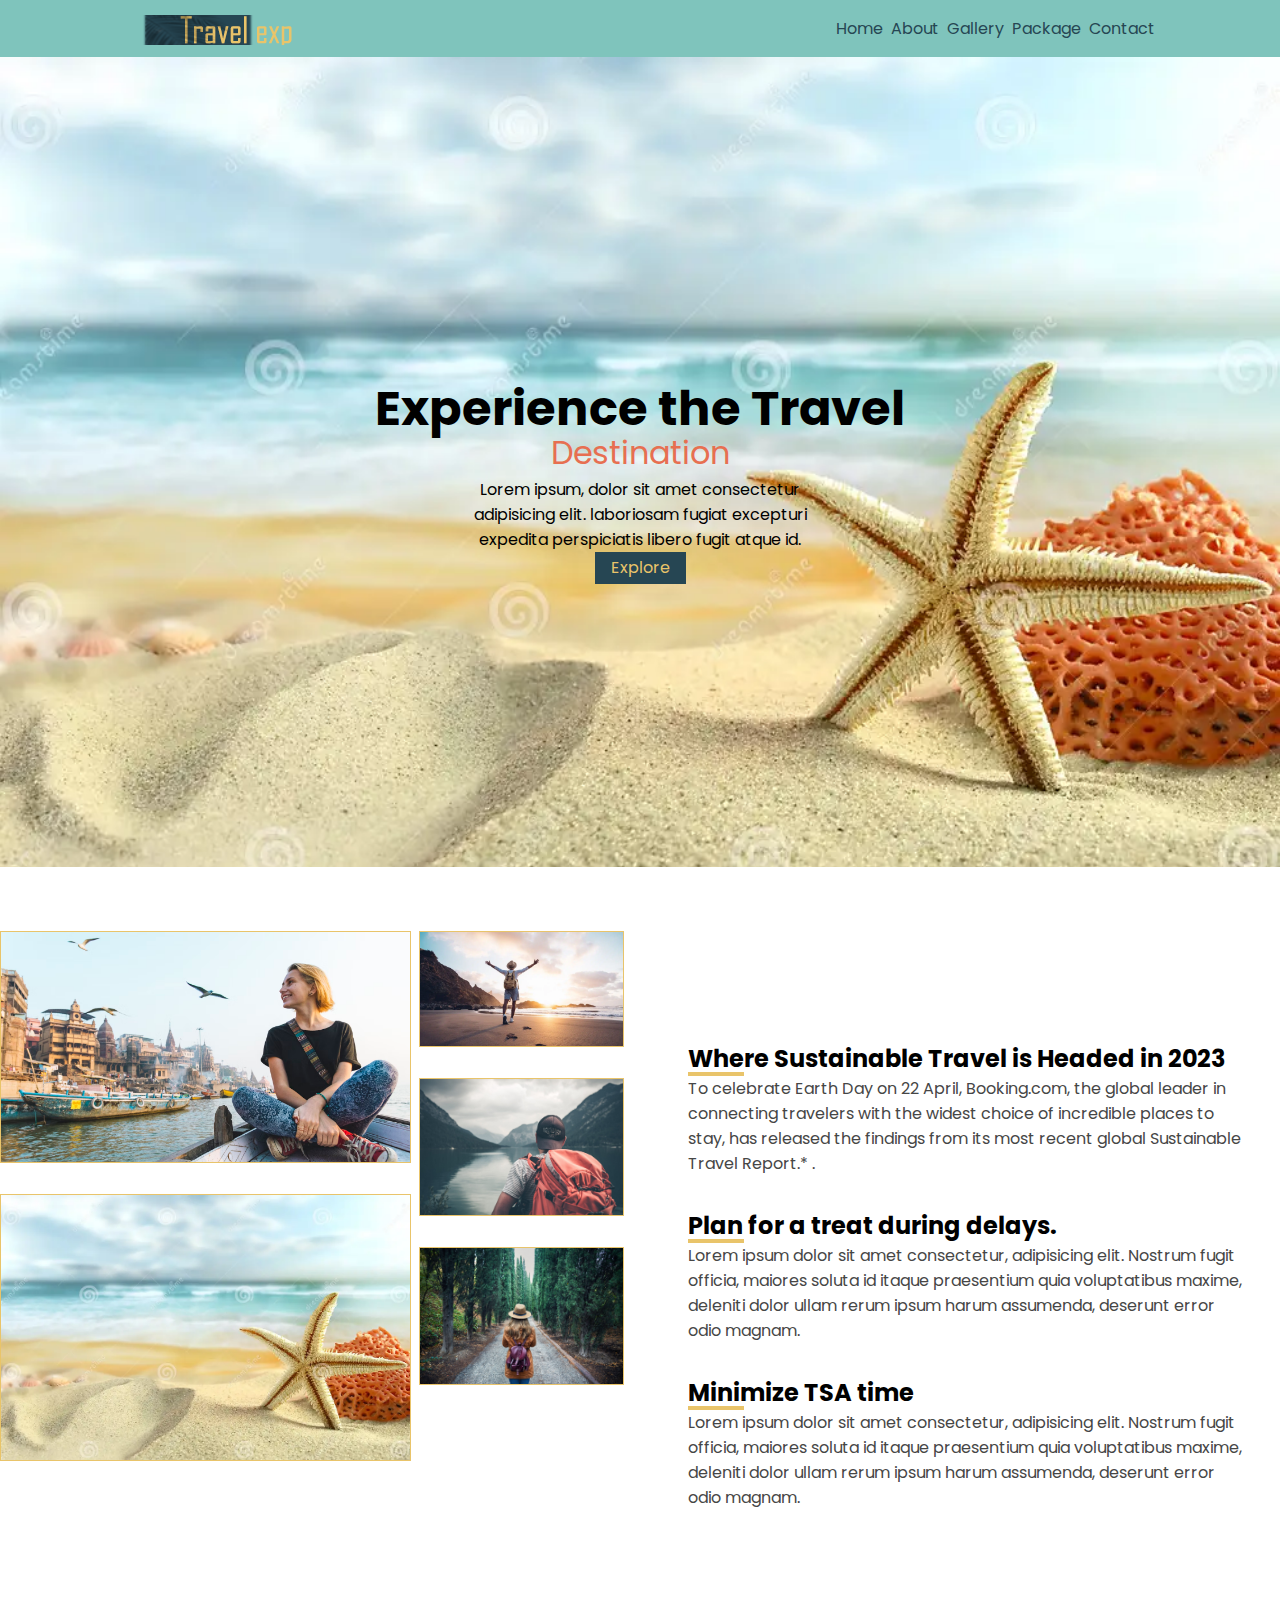
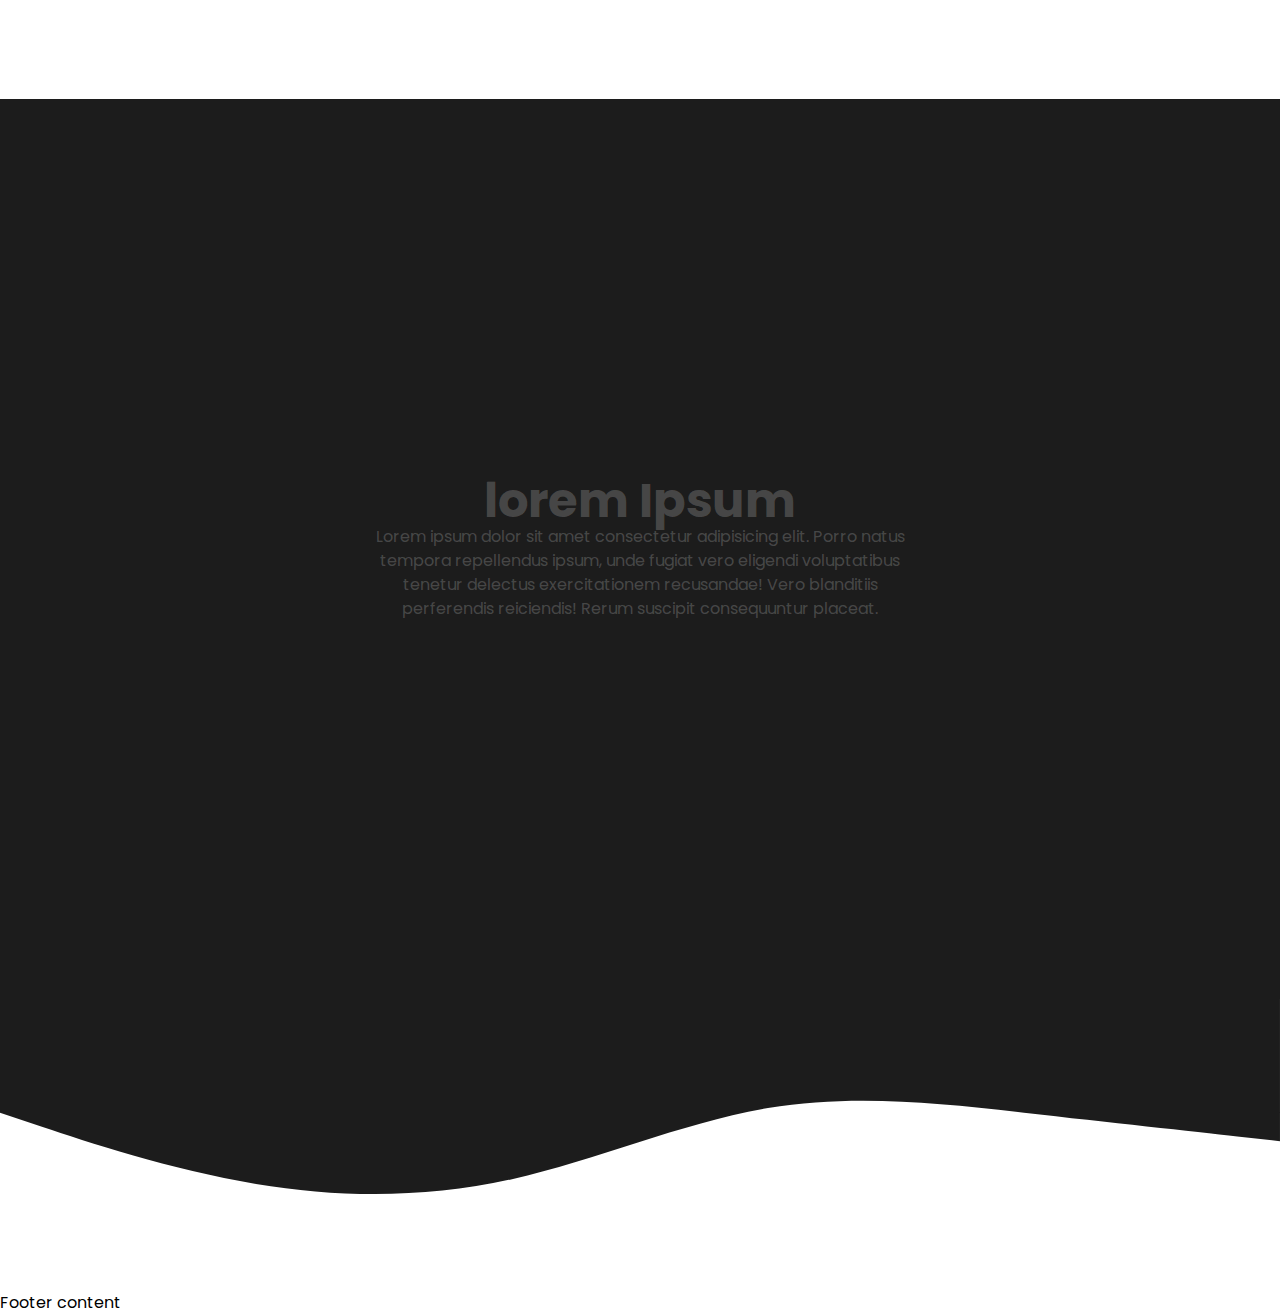
==== index.html @ f8964fb9 "svg wave" ====
<!DOCTYPE html>
<html lang="en">
<head>
    <meta charset="UTF-8">
    <meta name="viewport" content="width=device-width, initial-scale=1.0">
    <title>Travel Expo Website</title>
    <link rel="stylesheet" href="style.css">
    <link rel="preconnect" href="https://fonts.googleapis.com">
<link rel="preconnect" href="https://fonts.gstatic.com" crossorigin>
<link href="https://fonts.googleapis.com/css2?family=Poppins:wght@200;500&family=Rubik+Doodle+Shadow&display=swap" rel="stylesheet">
</head>
<body>
    <section id="page">

<div class="navbar">
    <div class="container">
        <div class="logo">
            <h2><a href="#"><img src="images/Travel_exp_logo.png" alt="Travel exp logo"></a></h2>
        </div>
    
    <nav>
        <ul>
            <li><a href="#">Home</a></li>
            <li><a href="#">About</a></li>
            <li><a href="#">Gallery</a></li>
            <li><a href="#">Package</a></li>
            <li><a href="#">Contact</a></li>
        </ul>
    </nav>
    
    </div>
</div>

<header>
    <div class="container">
        <h1>Experience the Travel</h1>
        <span> <a href="#">Destination</a></span>
        <p>Lorem ipsum, dolor sit amet consectetur adipisicing elit. laboriosam fugiat excepturi expedita perspiciatis libero fugit atque id.</p>
        <div class="button"><a href="#">Explore</a></div>
    </div>
</header>

<main>
    
        <div class="main">

            <div class="container">


            <div class="gallery">
                <div class="part1">
                    <div><a href="#"><img src="images/GettyImages-928851490.avif" alt=""></a></div>
                    <div><a href="#"><img src="images/banner_travel_exp.webp" alt=""></a></div>
                </div>
                <div class="part2"><div><a href="#"><img src="images/KW-why-travel-is-important.jpg.webp" alt=""></a></div>
                <div><a href="#"><img src="images/philipp-kammerer-6Mxb_mZ_Q8E-unsplash-2048x1366.jpg" alt=""></a></div>
                <div><a href="#"><img src="images/1920_sustainabletravel.jpg" alt=""></a></div>
              </div>
            </div>

             <div class="main-txt">

                <div class="sec"><a href="#"><h2>Where Sustainable Travel is Headed in 2023</h2></a>
                    <p>To celebrate Earth Day on 22 April, Booking.com, the global leader in connecting travelers with the widest choice of incredible places to stay, has released the findings from its most recent global Sustainable Travel Report.*

                       .</p>
                </div>
                
             
                <div class="sec"><a href="#"><h2>Plan for a treat during delays.</h2></a>
                    <p>Lorem ipsum dolor sit amet consectetur, adipisicing elit. Nostrum fugit officia, maiores soluta id itaque praesentium quia voluptatibus maxime, deleniti dolor ullam rerum ipsum harum assumenda, deserunt error odio magnam.</p>
                </div>
                <div class="sec"><a href="#"><h2>Minimize TSA time</h2></a>
                    <p>Lorem ipsum dolor sit amet consectetur, adipisicing elit. Nostrum fugit officia, maiores soluta id itaque praesentium quia voluptatibus maxime, deleniti dolor ullam rerum ipsum harum assumenda, deserunt error odio magnam.</p>
                </div>
            
            </div>
<!-- End of the container -->
            </div>

            <!-- end of the main -->
        </div>
</main>

<div class="feature">

  
    <div class="container">
        <div class="feature-txt">
           
               <h2><span>lorem Ipsum</span></h2>
        

        
                <p><span>Lorem ipsum dolor sit amet consectetur adipisicing elit. Porro natus tempora repellendus ipsum, unde fugiat vero eligendi voluptatibus tenetur delectus exercitationem recusandae! Vero blanditiis perferendis reiciendis! Rerum suscipit consequuntur placeat.

                </span></p>
            
        
        </div>


       
    </div>

    
</div>
<div class="feat-border"><svg xmlns="http://www.w3.org/2000/svg" viewBox="0 0 1440 320"><path fill="#1c1c1c" fill-opacity="1" d="M0,128L48,144C96,160,192,192,288,208C384,224,480,224,576,202.7C672,181,768,139,864,122.7C960,107,1056,117,1152,128C1248,139,1344,149,1392,154.7L1440,160L1440,0L1392,0C1344,0,1248,0,1152,0C1056,0,960,0,864,0C768,0,672,0,576,0C480,0,384,0,288,0C192,0,96,0,48,0L0,0Z"></path></svg>  </div> 
<footer>
    
    <div class="container">
        <p>
            Footer content
        </p>
    </div>
</footer>









    </section>
    
</body>
</html>
---- style.css ----
:root{
    --charcoal: #264653ff;
    --persian-green: #2a9d8fff;
    --saffron: #e9c46aff;
    --sandy-brown: #f4a261ff;
    --burnt-sienna: #e76f51ff;
    --bkg-color:#ffffff;
    --body-color:#464646;
}

html{

  font-family: poppins;

}

body{
    /* max-width: 100%; */
    background-color: var(--bkg-color);
}

*, *::after, *::before{
    margin:0px;
    padding:0px;
    box-sizing: border-box;
    font-family: inherit;
}
section#page{
    display: grid;
    grid-template-areas: 'nav nav nav nav nav nav'
    'header header header header header header'
    'main main main main main main'
    'feature feature feature feature feature feature'
    'feat-brd feat-brd feat-brd feat-brd feat-brd feat-brd'
    'footer footer footer footer footer footer'; 
    /* justify-content: center; */
    margin:auto;
    

}

div.navbar{
    grid-area: nav;

}

div.navbar .container{
    /* grid-area: nav; */
    background: rgba(42, 157, 143, 0.6);
    display: flex;
    justify-content: space-between;
    align-items: center;
    padding-inline:7.5rem
    
}

div.navbar .container .logo h2 a{
    font-family: "rubik doodle shadow";
    font-weight: 400;
    font-size: 3rem;
    text-decoration: none;
    color:var(--saffron);

}

div.navbar .container nav ul{
    display: flex;
    flex-direction: space-between;
    list-style-type: none;
    padding:0 5px;
}
div.navbar .container nav ul li{
    padding-left:0.5rem;


}

div.navbar .container nav ul li a{
    text-decoration: none;
    color:var(--charcoal);
    position: relative;

}

/* div.navbar .container nav ul li a:hover{
    text-decoration: underline;
    text-decoration-color:var(--saffron);
    color:var(--charcoal);

} */

div.navbar .container nav ul li a::after{
    content:'';
    position: absolute;
    width:100%;
    transform: scaleX(0);
    height:4px;
   bottom:0;
   left:0;
   background-color: var(--saffron);
   transition:transform 0.3s ease-in;
   transform-origin: bottom right;

}

div.navbar .container nav ul li a:hover::after{
   
    transform: scaleX(1);
    transform-origin: bottom left;
   

}

header{
    display: grid;
    grid-area:header;
    height:90svh;
    background-color: var( --sandy-brown);
    background-image: url('images/banner_travel_exp.webp');
    background-repeat: no-repeat;
    background-size: cover;
    align-items: center;
    justify-content: center;
    justify-items: center;
    
}

header .container{
    display: flex;
    flex-direction: column;
    justify-content: center;
    padding-inline:7.5rem;
    align-items: center;
    justify-items: center;
    place-self: center;
}
header .container h1{
    padding-top:3rem;
 font-size: 3rem;
 margin:-1rem; 
 
}

header .container span a{
    display: inline-block;
    font-size: 2rem;
    position:relative;
    z-index:2;
    color:var(--burnt-sienna);
    text-decoration: none;
}

header .container p{
   width:25rem;
   text-align: center;
   
}
 header .container span a::after{
    content:'';
    position:absolute;
    width:100%;
    transform: scaleX(0);
    bottom:6px;
    left:0;
    height:6px;
    background-color: var(--saffron);
    z-index: -9;
    transition:transform 0.3s ease-in;
 }

 header .container span a:hover::after{
    transform: scaleX(1);
 }


 header .container .button a{
    display: flex;
    background-color:var(--charcoal);
    height:2rem;
    font-size: inherit;
    padding:1rem;
    place-content: center;
    align-self: center;
    justify-content: center;
    flex-direction: column;
    color:#e9c46a;
    text-decoration: none;
 }
main{
    display: grid;
    grid-template-columns: 1fr;
    grid-area: main;
    height: auto;
    padding-block:3rem
}

main .container{
    margin-top:1rem;
    display: grid;
    grid-template-columns: repeat(2, 1fr);
    column-gap: 2rem;
}


 main .container .gallery{
    display: grid;
    grid-template-columns: 2fr 1fr;
    column-gap: 0.50rem;
    height:80svh;
    overflow: hidden;

 }

 main .container .gallery .part1, main .container .gallery .part2{
    display: flex;
    flex-direction: column;
    align-items:flex-start;
    row-gap: 1.5rem;

 }
 main .container .gallery .part1 img, main .container .gallery .part2 a img {
    max-width: 100%;
    border:1px solid var(--saffron);
    transition: transform 0.3s ease-in;
    overflow: hidden;

 }

 main .container .gallery .part1 img:hover, main .container .gallery .part2 a img:hover {

    transform:scale(1.2);
 }

 main .container .gallery .part1 div, main .container .gallery .part2 div {
    max-width: 100%;
    overflow: hidden;
    
 }



 main .container .main-txt {
    display: flex;
    flex-direction: column;
    align-items: center;
    justify-content: center;
 }



 main .container .main-txt .sec{
    padding-inline:2rem;
    padding-bottom:2rem
 }

 main .container .main-txt .sec a{
    text-decoration: none;
    color:inherit;
    position: relative;
 }

 main .container .main-txt .sec p{
  
    color:var(--body-color)
    
 }

 main .container .main-txt .sec a h2::after{
    content:'';
    position: absolute;
    width:100%;
    transform: scaleX(0.1);
    height:4px;
   bottom:0;
   left:0;
   background-color: var(--saffron);
   transition:transform 0.3s ease-in;
   transform-origin: bottom left;
 }

 main .container .main-txt .sec a h2:hover::after{
   
    transform: scaleX(0.4);
   
   
 }



 /* @keyframes slide {

    from{
      color: var(--charcoal); 
      transform:scaleX(0.8);
      transform:scaleY(0.8);
      transform-origin: top right;

    }
    
    to{
      color: var(--sandy-brown); 
      transform:scaleX(0.2);
      transform:scaleY(0.2);
      transform-origin: top right;
    }
 } */

.feature{

    grid-area: feature;
    display: grid;
    height:100svh;
    align-items: center;
    background-color: rgb(28, 28, 28);
   
}
.feature .container {
    background-color: rgb(28, 28, 28)   
}
.feature .container .feature-txt{

display: flex;
/* justify-content: center; */
align-items: center;
flex-direction: column;
/* justify-items: center; */
background-color: rgb(28, 28, 28)
}


.feature .container .feature-txt span{
    display: flex;
    /* justify-content: center; */

}
.feature .container .feature-txt span{
    color:hsl(0 0% 100% / 0.2);
    background-clip: text;
    background-repeat: no-repeat;
    background-size: 0% 100%;
    background-image: linear-gradient(90deg, #f80400, #e4cf8e);
    animation: scroll-reveal linear forwards;
    animation-timeline: view();
   
}
.feature .container .feature-txt h2 span{
    animation-range-start: cover 20vh;
    animation-range-end: cover 30vh;
}

.feature .container .feature-txt p span {
    animation-range-start: cover 24.5vh;
    animation-range-end: cover 50vh;
}


@keyframes scroll-reveal {

    to {
        background-size: 100% 100%;
    }

    
}



.feature .container .feature-txt h2{
    font-size: 3rem;
    line-height: 1;
   
}
.feature .container .feature-txt p{
    font-size: inherit;
    line-height: 1.5;
    max-width: 55ch;
    margin-inline: auto;
    text-align: center;
}


.feat-border{
  grid-area: feat-brd;
  grid-template-columns: 1fr;
 
}


footer{
    display: grid !important;
    grid-area:footer
}
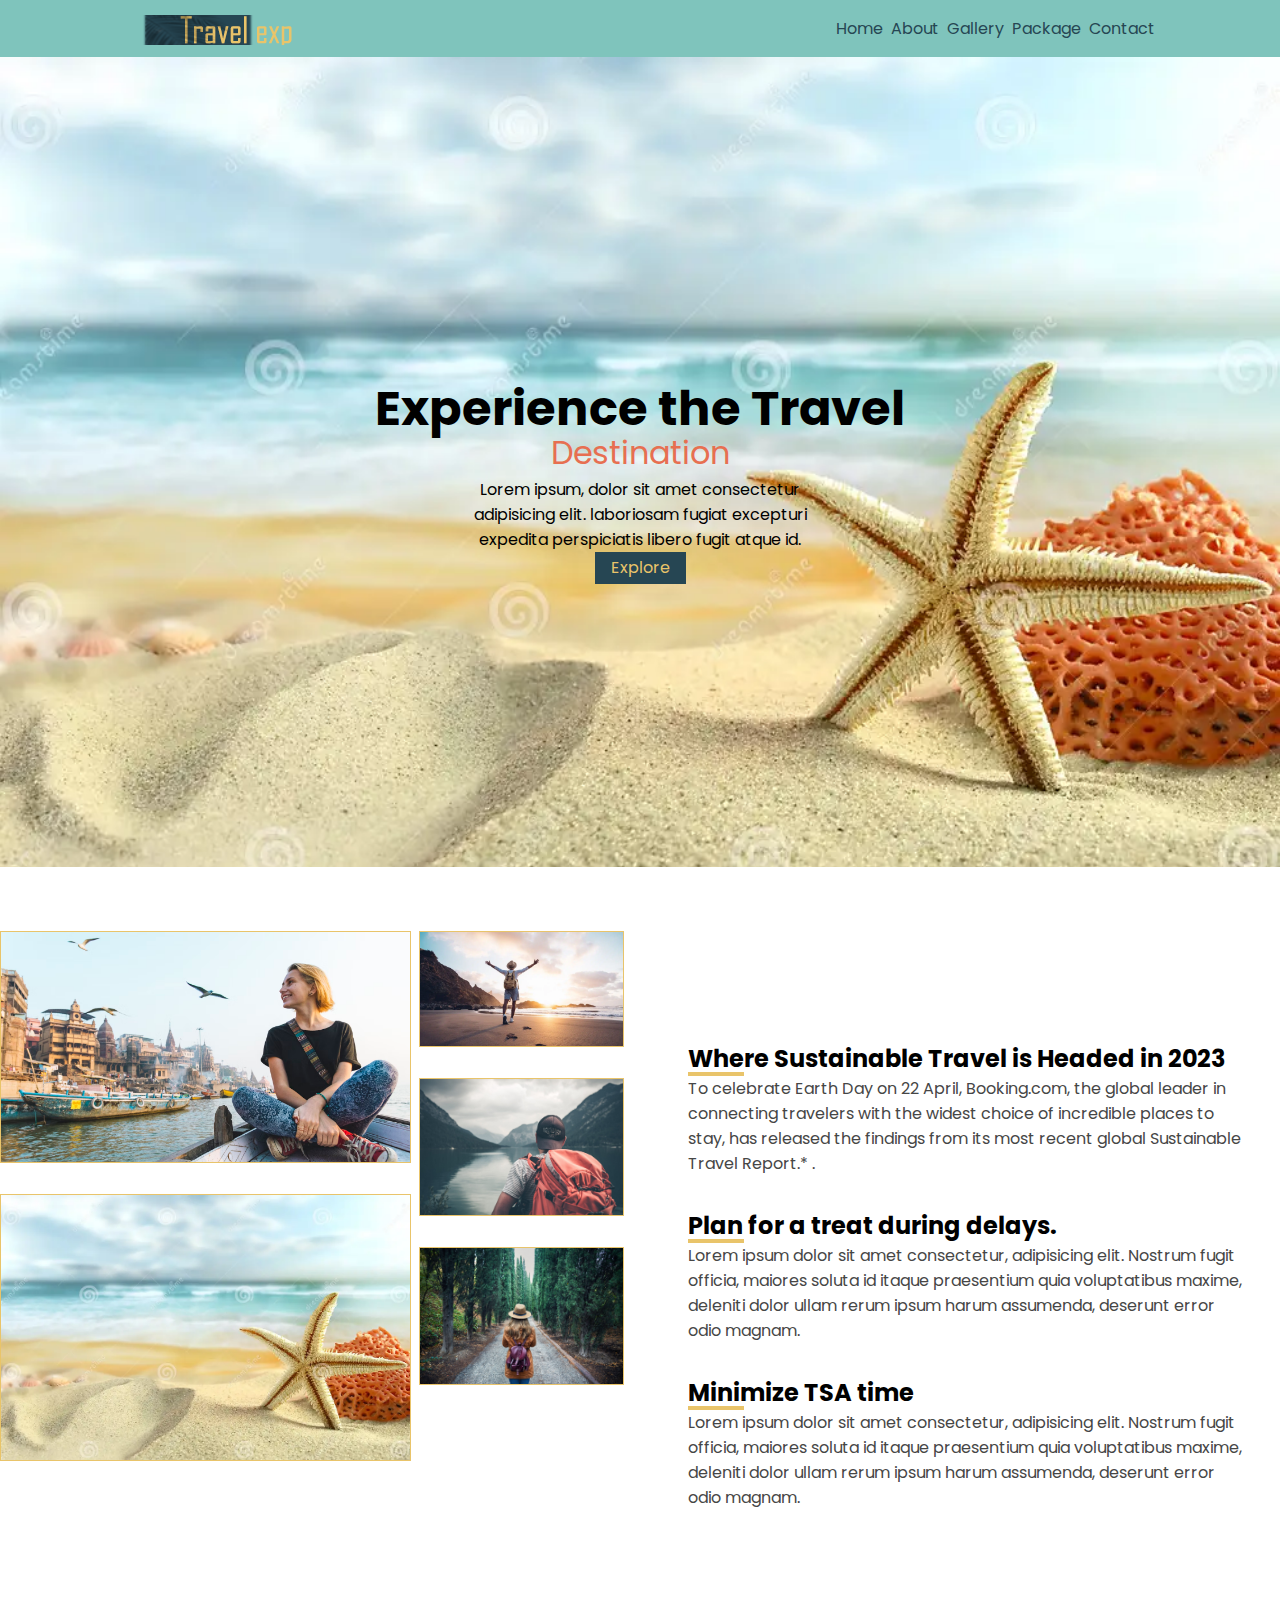
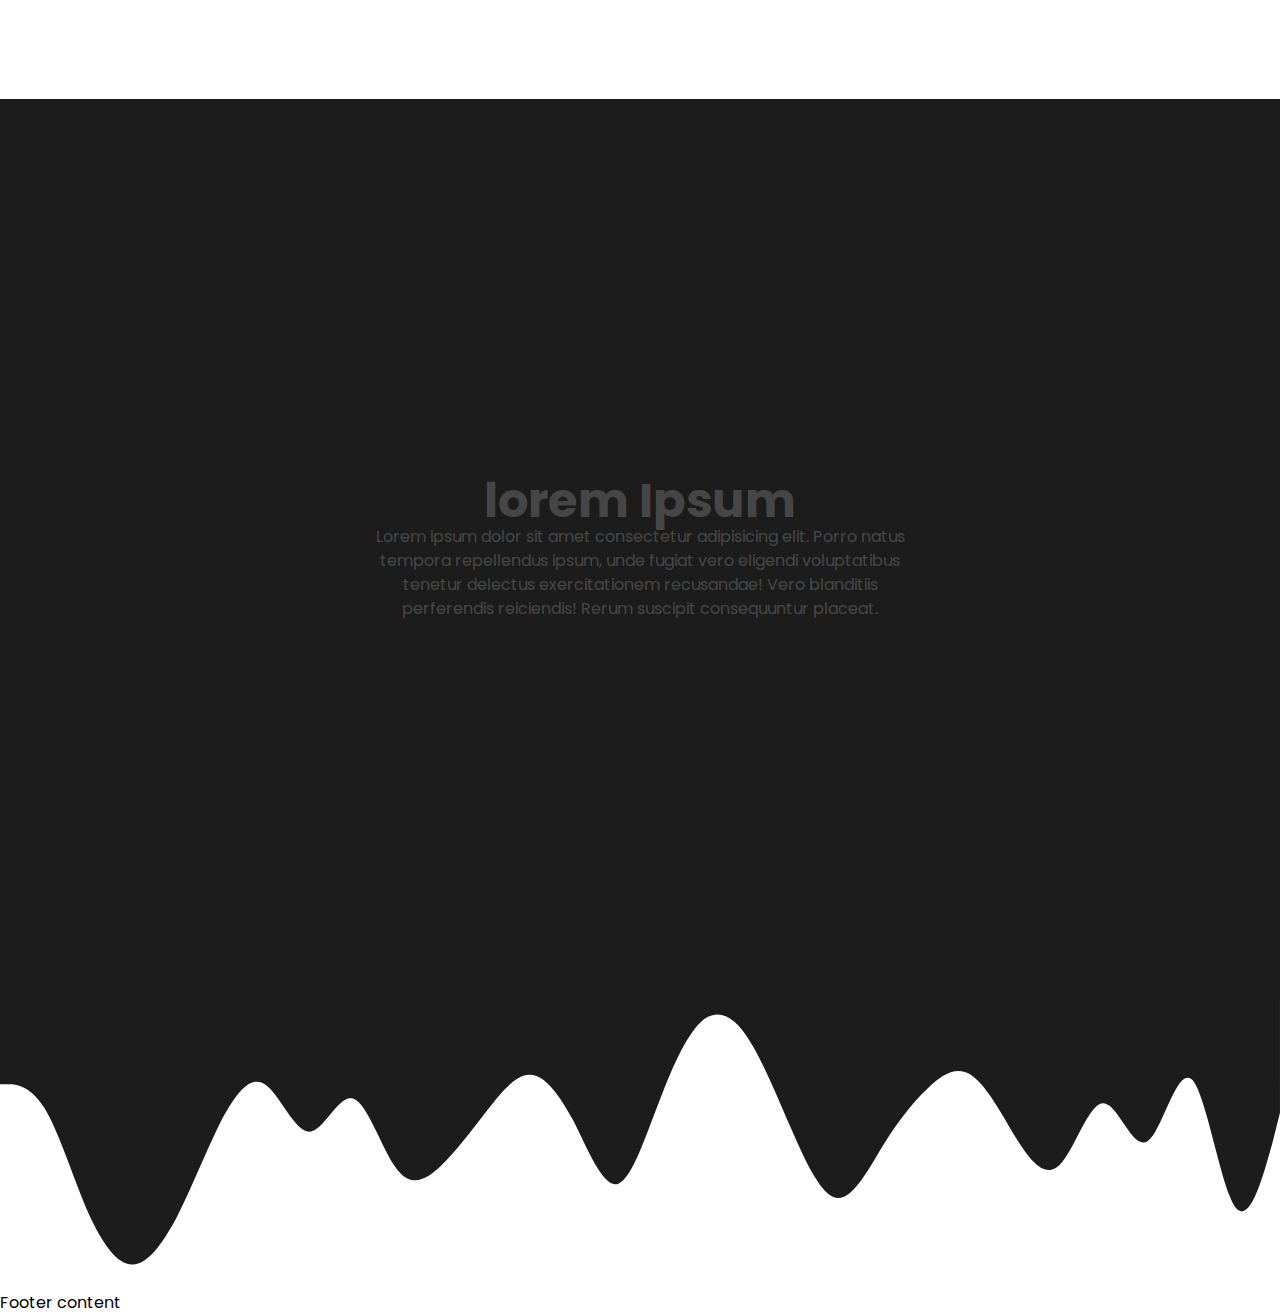
==== commit 8d6a6300: "svg border for feature" ====
--- a/index.html
+++ b/index.html
@@ -105,7 +105,12 @@
 
     
 </div>
-<div class="feat-border"><svg xmlns="http://www.w3.org/2000/svg" viewBox="0 0 1440 320"><path fill="#1c1c1c" fill-opacity="1" d="M0,128L48,144C96,160,192,192,288,208C384,224,480,224,576,202.7C672,181,768,139,864,122.7C960,107,1056,117,1152,128C1248,139,1344,149,1392,154.7L1440,160L1440,0L1392,0C1344,0,1248,0,1152,0C1056,0,960,0,864,0C768,0,672,0,576,0C480,0,384,0,288,0C192,0,96,0,48,0L0,0Z"></path></svg>  </div> 
+<div class="feat-border">
+    
+    <!-- <svg xmlns="http://www.w3.org/2000/svg" viewBox="0 0 1440 320"><path fill="#1c1c1c" fill-opacity="1" d="M0,128L48,144C96,160,192,192,288,208C384,224,480,224,576,202.7C672,181,768,139,864,122.7C960,107,1056,117,1152,128C1248,139,1344,149,1392,154.7L1440,160L1440,0L1392,0C1344,0,1248,0,1152,0C1056,0,960,0,864,0C768,0,672,0,576,0C480,0,384,0,288,0C192,0,96,0,48,0L0,0Z"></path></svg>  -->
+
+
+    <svg xmlns="http://www.w3.org/2000/svg" viewBox="0 0 1440 320"><path fill="#1c1c1c" fill-opacity="1" d="M0,96L8.3,96C16.6,96,33,96,50,122.7C66.2,149,83,203,99,240C115.9,277,132,299,149,298.7C165.5,299,182,277,199,245.3C215.2,213,232,171,248,138.7C264.8,107,281,85,298,96C314.5,107,331,149,348,149.3C364.1,149,381,107,397,112C413.8,117,430,171,447,192C463.4,213,480,203,497,186.7C513.1,171,530,149,546,128C562.8,107,579,85,596,85.3C612.4,85,629,107,646,138.7C662.1,171,679,213,695,208C711.7,203,728,149,745,106.7C761.4,64,778,32,794,21.3C811,11,828,21,844,48C860.7,75,877,117,894,154.7C910.3,192,927,224,943,224C960,224,977,192,993,165.3C1009.7,139,1026,117,1043,101.3C1059.3,85,1076,75,1092,85.3C1109,96,1126,128,1142,154.7C1158.6,181,1175,203,1192,186.7C1208.3,171,1225,117,1241,117.3C1257.9,117,1274,171,1291,160C1307.6,149,1324,75,1341,90.7C1357.2,107,1374,213,1390,234.7C1406.9,256,1423,192,1432,160L1440,128L1440,0L1431.7,0C1423.4,0,1407,0,1390,0C1373.8,0,1357,0,1341,0C1324.1,0,1308,0,1291,0C1274.5,0,1258,0,1241,0C1224.8,0,1208,0,1192,0C1175.2,0,1159,0,1142,0C1125.5,0,1109,0,1092,0C1075.9,0,1059,0,1043,0C1026.2,0,1010,0,993,0C976.6,0,960,0,943,0C926.9,0,910,0,894,0C877.2,0,861,0,844,0C827.6,0,811,0,794,0C777.9,0,761,0,745,0C728.3,0,712,0,695,0C678.6,0,662,0,646,0C629,0,612,0,596,0C579.3,0,563,0,546,0C529.7,0,513,0,497,0C480,0,463,0,447,0C430.3,0,414,0,397,0C380.7,0,364,0,348,0C331,0,314,0,298,0C281.4,0,265,0,248,0C231.7,0,215,0,199,0C182.1,0,166,0,149,0C132.4,0,116,0,99,0C82.8,0,66,0,50,0C33.1,0,17,0,8,0L0,0Z"></path></svg></div> 
 <footer>
     
     <div class="container">
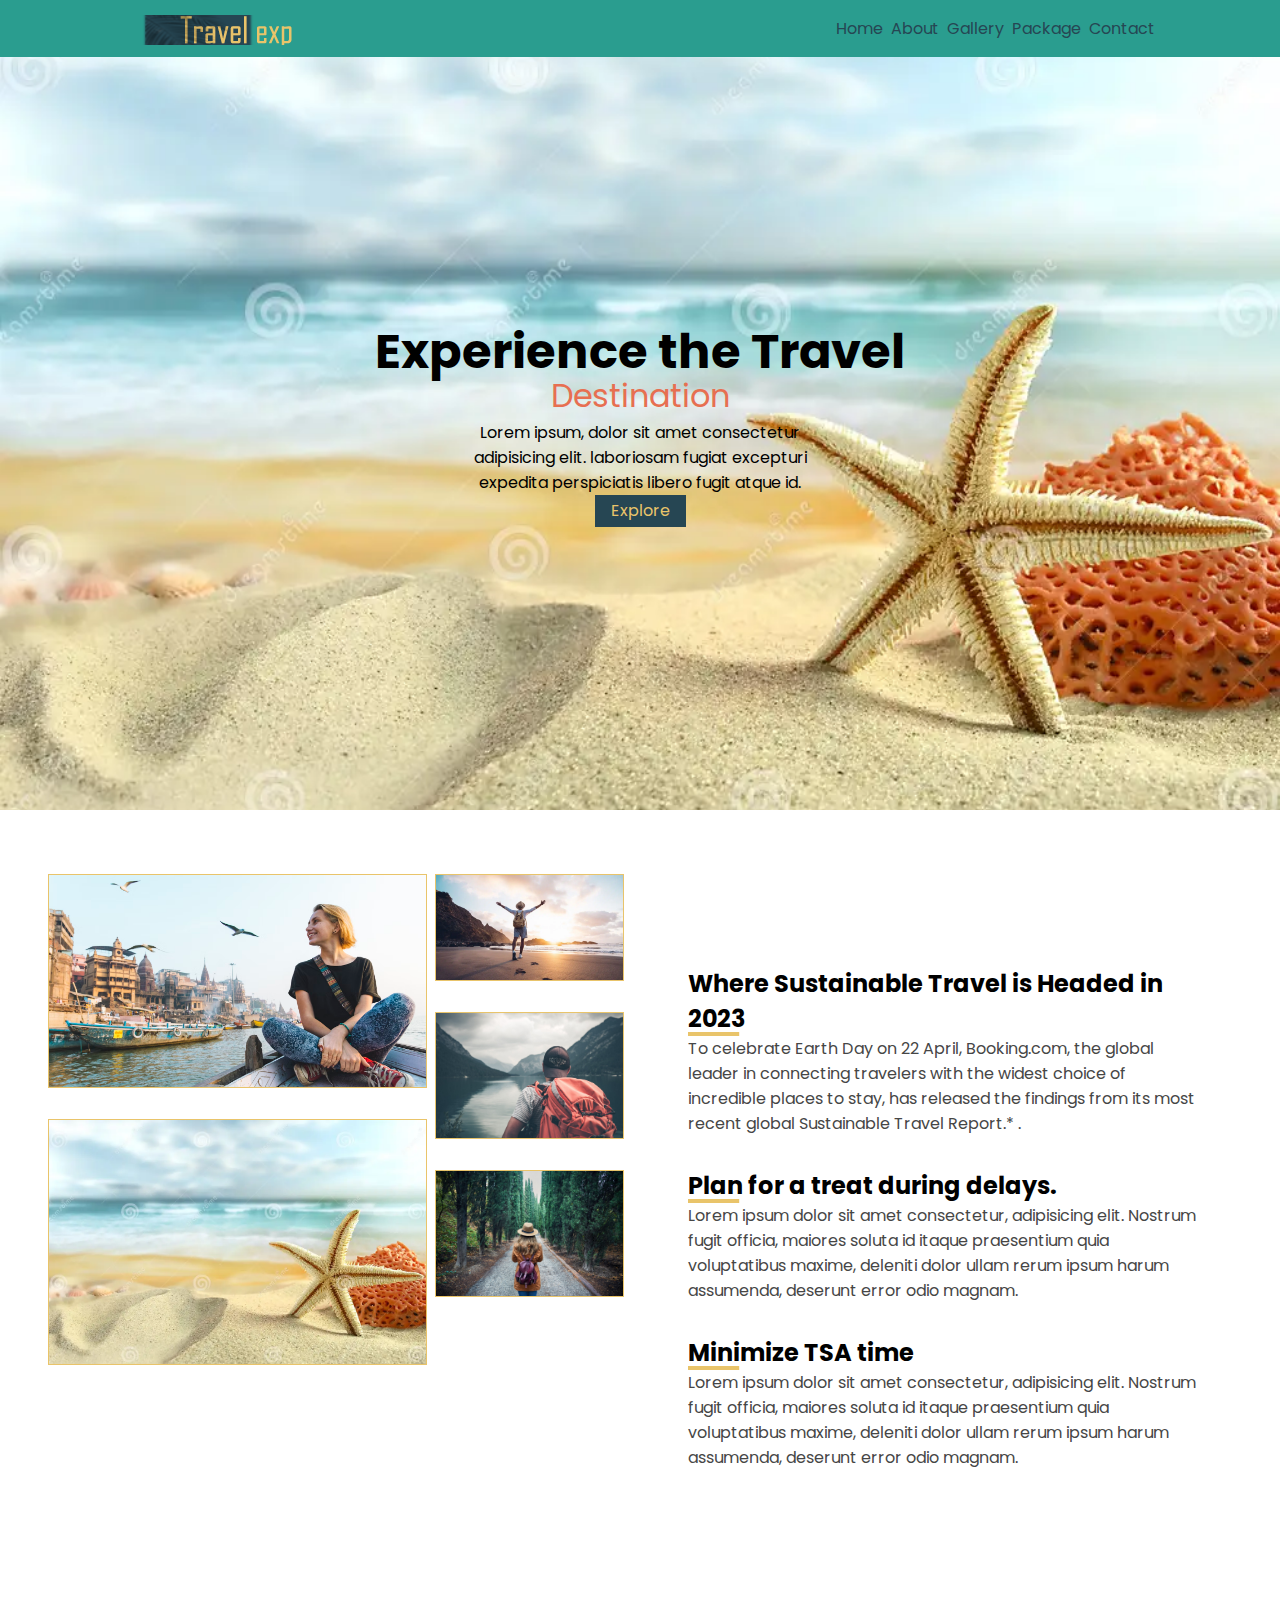
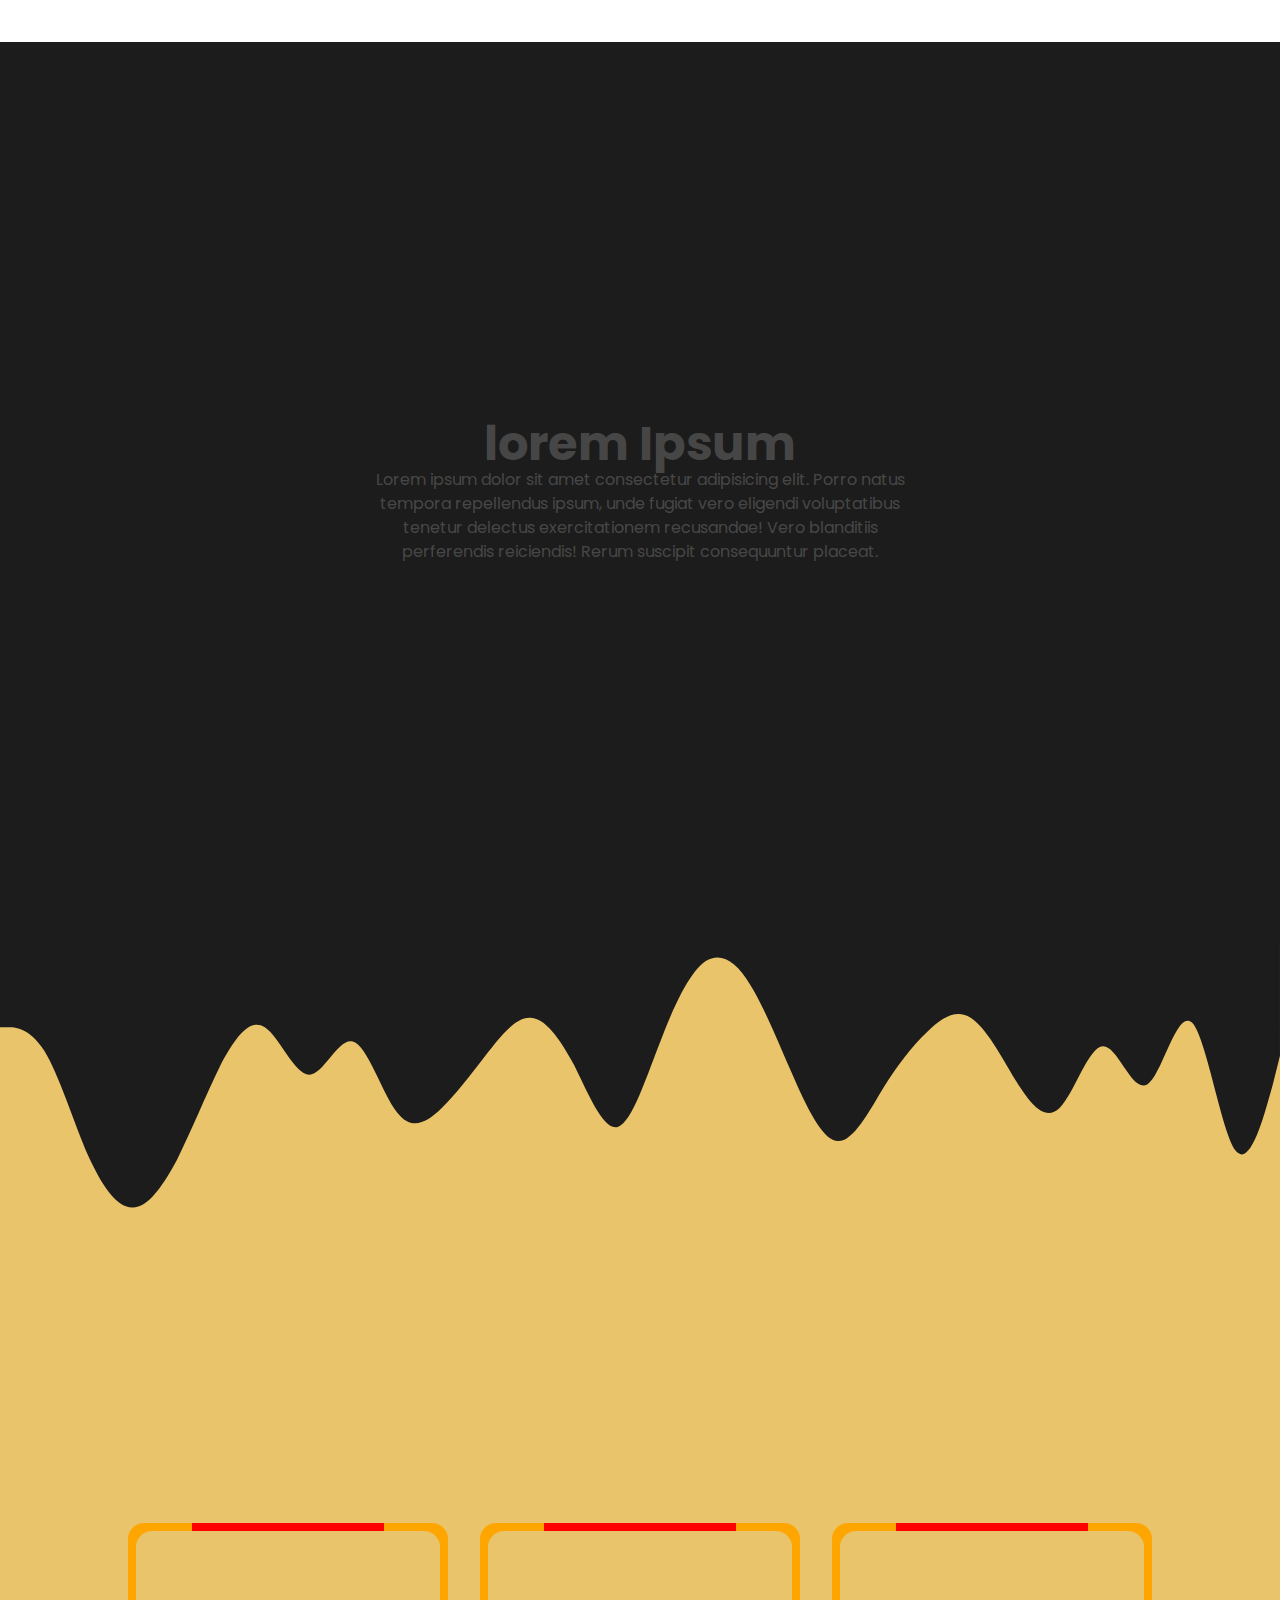
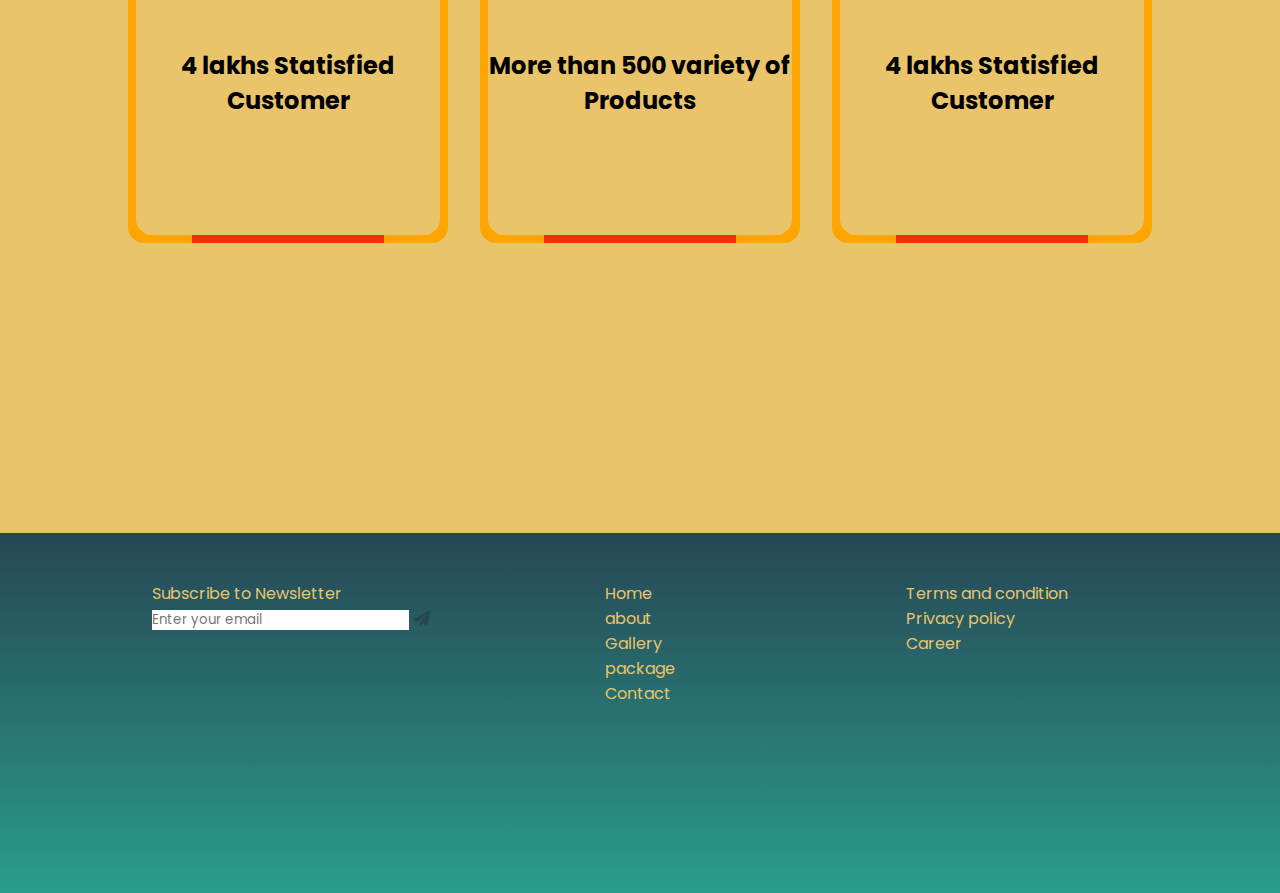
==== commit 8ec871f8: "Desktop version" ====
--- a/index.html
+++ b/index.html
@@ -8,6 +8,7 @@
     <link rel="preconnect" href="https://fonts.googleapis.com">
 <link rel="preconnect" href="https://fonts.gstatic.com" crossorigin>
 <link href="https://fonts.googleapis.com/css2?family=Poppins:wght@200;500&family=Rubik+Doodle+Shadow&display=swap" rel="stylesheet">
+<link rel="stylesheet" href="https://cdnjs.cloudflare.com/ajax/libs/font-awesome/4.7.0/css/font-awesome.min.css">
 </head>
 <body>
     <section id="page">
@@ -21,9 +22,9 @@
     <nav>
         <ul>
             <li><a href="#">Home</a></li>
-            <li><a href="#">About</a></li>
-            <li><a href="#">Gallery</a></li>
-            <li><a href="#">Package</a></li>
+            <li><a href="#about">About</a></li>
+            <li><a href="#gallery">Gallery</a></li>
+            <li><a href="#package">Package</a></li>
             <li><a href="#">Contact</a></li>
         </ul>
     </nav>
@@ -40,7 +41,7 @@
     </div>
 </header>
 
-<main>
+<main id="gallery">
     
         <div class="main">
 
@@ -82,7 +83,7 @@
         </div>
 </main>
 
-<div class="feature">
+<div class="feature" id="about">
 
   
     <div class="container">
@@ -111,13 +112,69 @@
 
 
     <svg xmlns="http://www.w3.org/2000/svg" viewBox="0 0 1440 320"><path fill="#1c1c1c" fill-opacity="1" d="M0,96L8.3,96C16.6,96,33,96,50,122.7C66.2,149,83,203,99,240C115.9,277,132,299,149,298.7C165.5,299,182,277,199,245.3C215.2,213,232,171,248,138.7C264.8,107,281,85,298,96C314.5,107,331,149,348,149.3C364.1,149,381,107,397,112C413.8,117,430,171,447,192C463.4,213,480,203,497,186.7C513.1,171,530,149,546,128C562.8,107,579,85,596,85.3C612.4,85,629,107,646,138.7C662.1,171,679,213,695,208C711.7,203,728,149,745,106.7C761.4,64,778,32,794,21.3C811,11,828,21,844,48C860.7,75,877,117,894,154.7C910.3,192,927,224,943,224C960,224,977,192,993,165.3C1009.7,139,1026,117,1043,101.3C1059.3,85,1076,75,1092,85.3C1109,96,1126,128,1142,154.7C1158.6,181,1175,203,1192,186.7C1208.3,171,1225,117,1241,117.3C1257.9,117,1274,171,1291,160C1307.6,149,1324,75,1341,90.7C1357.2,107,1374,213,1390,234.7C1406.9,256,1423,192,1432,160L1440,128L1440,0L1431.7,0C1423.4,0,1407,0,1390,0C1373.8,0,1357,0,1341,0C1324.1,0,1308,0,1291,0C1274.5,0,1258,0,1241,0C1224.8,0,1208,0,1192,0C1175.2,0,1159,0,1142,0C1125.5,0,1109,0,1092,0C1075.9,0,1059,0,1043,0C1026.2,0,1010,0,993,0C976.6,0,960,0,943,0C926.9,0,910,0,894,0C877.2,0,861,0,844,0C827.6,0,811,0,794,0C777.9,0,761,0,745,0C728.3,0,712,0,695,0C678.6,0,662,0,646,0C629,0,612,0,596,0C579.3,0,563,0,546,0C529.7,0,513,0,497,0C480,0,463,0,447,0C430.3,0,414,0,397,0C380.7,0,364,0,348,0C331,0,314,0,298,0C281.4,0,265,0,248,0C231.7,0,215,0,199,0C182.1,0,166,0,149,0C132.4,0,116,0,99,0C82.8,0,66,0,50,0C33.1,0,17,0,8,0L0,0Z"></path></svg></div> 
-<footer>
+
+
+
+<div class="feature2" id="package">
+    <div class="container">
+        <div class="features">
+           <h2> 4 lakhs Statisfied Customer</h2>
+        </div>
+
+        <div class="features">
+            <h2> More than 500 variety of Products</h2>
+         </div>
+
+         <div class="features">
+            <h2> 4 lakhs Statisfied Customer</h2>
+         </div>
+    </div>
+</div>
+
+
+
+
+    <footer>
     
     <div class="container">
-        <p>
-            Footer content
-        </p>
+
+
+        <div class="ftr1"> <p>Subscribe to Newsletter</p>
+
+            <form id="subscribe">
+                <label for="email"> 
+                <input type="email" id="email" placeholder="Enter your email"/>
+                
+            </label>
+            <button id="subscribe_btn"> <i class="fa fa-send">&nbsp;</i></button>
+            </form>
+        </div>
+
+
+         
+      <div class="frt2">
+        <ul class="ftr-nav">
+            <li>Home</li>
+            <li>about</li>
+            <li>Gallery</li>
+            <li>package</li>
+            <li>Contact</li>
+        </ul>
     </div>
+
+
+    <div class="frt3">
+        <ul class="ftr-nav">
+            <li>Terms and condition</li>
+            <li>Privacy policy</li>
+            <li>Career</li>
+        </ul>
+  </div>
+
+
+  </div>
+
+
 </footer>
 
 
--- a/style.css
+++ b/style.css
@@ -11,6 +11,7 @@
 html{
 
   font-family: poppins;
+  scroll-behavior: smooth;
 
 }
 
@@ -32,6 +33,7 @@
     'main main main main main main'
     'feature feature feature feature feature feature'
     'feat-brd feat-brd feat-brd feat-brd feat-brd feat-brd'
+    'feature2 feature2 feature2 feature2 feature2 feature2'
     'footer footer footer footer footer footer'; 
     /* justify-content: center; */
     margin:auto;
@@ -41,12 +43,15 @@
 
 div.navbar{
     grid-area: nav;
+    position:fixed;
+  width: 100%;
+  z-index: 999;
 
 }
 
 div.navbar .container{
     /* grid-area: nav; */
-    background: rgba(42, 157, 143, 0.6);
+    background: rgba(42, 157, 143);
     display: flex;
     justify-content: space-between;
     align-items: center;
@@ -191,7 +196,8 @@
     grid-template-columns: 1fr;
     grid-area: main;
     height: auto;
-    padding-block:3rem
+    padding-block:3rem;
+    padding-inline:3rem;
 }
 
 main .container{
@@ -312,6 +318,7 @@
     height:100svh;
     align-items: center;
     background-color: rgb(28, 28, 28);
+    padding-inline:7.5rem;
    
 }
 .feature .container {
@@ -382,11 +389,130 @@
 .feat-border{
   grid-area: feat-brd;
   grid-template-columns: 1fr;
+  background-color: #e9c46a;
  
 }
 
-
+.feature2 {
+    display:grid;
+    grid-area: feature2;
+    justify-content: center;
+    align-items: center;
+    height:100svh;
+    background-color: #e9c46a;
+}
+.feature2 .container{
+    display: grid;
+    grid-template-columns: 1fr 1fr 1fr;
+    margin-inline: auto;
+    column-gap:2rem;
+    padding-inline: 7.5rem;
+}
+.feature2 .container .features {
+    width:20rem;
+    border-radius: 16px;
+    height:20rem;
+    position:relative;
+    overflow:hidden;
+    background-color: orange;
+    display: flex;
+    justify-content: center;
+    align-items: center;
+ text-align: center; 
+    
+}
+
+.feature2 .container .features h2{
+    z-index: 10;
+    text-align: center;
+}
+
+.feature2 .container .features::before {
+   content:'';
+   position:absolute;
+   top:0;
+   width:12rem;
+   height:200%;
+   background:linear-gradient(red, rgb(222, 102, 17));
+   animation: rot linear infinite;   
+   animation-duration: 4s;
+}
+
+.feature2 .container .features::after {
+    content:'';
+    position:absolute;
+    inset:0.5rem;
+    background-color:var(--saffron);
+    border-radius: 16px;
+ }
+
+@keyframes rot {
+    from{
+        transform: rotate(0deg);
+    }
+    
+    to{
+        transform: rotate(360deg);
+    }
+}
 footer{
     display: grid !important;
-    grid-area:footer
+    grid-area:footer;
+    max-width:100%;
+    height:40svh;
+
+}
+
+footer .container {
+    display:grid !important;
+    grid-template-columns: 1fr 1fr 1fr;
+    background-image: linear-gradient(var(--charcoal), var(--persian-green));
+    padding-inline: 7.5rem;
+    padding-block:3rem;
+    align-items:flex-start;
+    color:var(--saffron);
+    justify-content: center;
+    justify-items: center;
+
+
+}
+
+form#subscribe {
+  display: flex;
+  flex-direction: row;
+}
+
+form#subscribe label input#email {
+    border:0;
+    font-style: inherit;
+}
+
+form#subscribe #subscribe_btn{
+    display: flex; 
+    font-size: 1rem !important;
+    vertical-align: bottom;
+    height:21px;
+   align-self: flex-end;
+   background-color: transparent;
+   border: 0 !important;
+
+}
+
+form#subscribe #subscribe_btn i{
+    padding-left:5px;
+    color:var(--charcoal);
+    cursor: pointer;
+
+}
+
+ ul.ftr-nav {
+   list-style-type: none;
+    font-size: inherit;
+    align-self: flex-start;
+}
+
+footer .container p.copy{
+    display: grid;
+    grid-template-columns: 1fr;
+    justify-content: center;
 }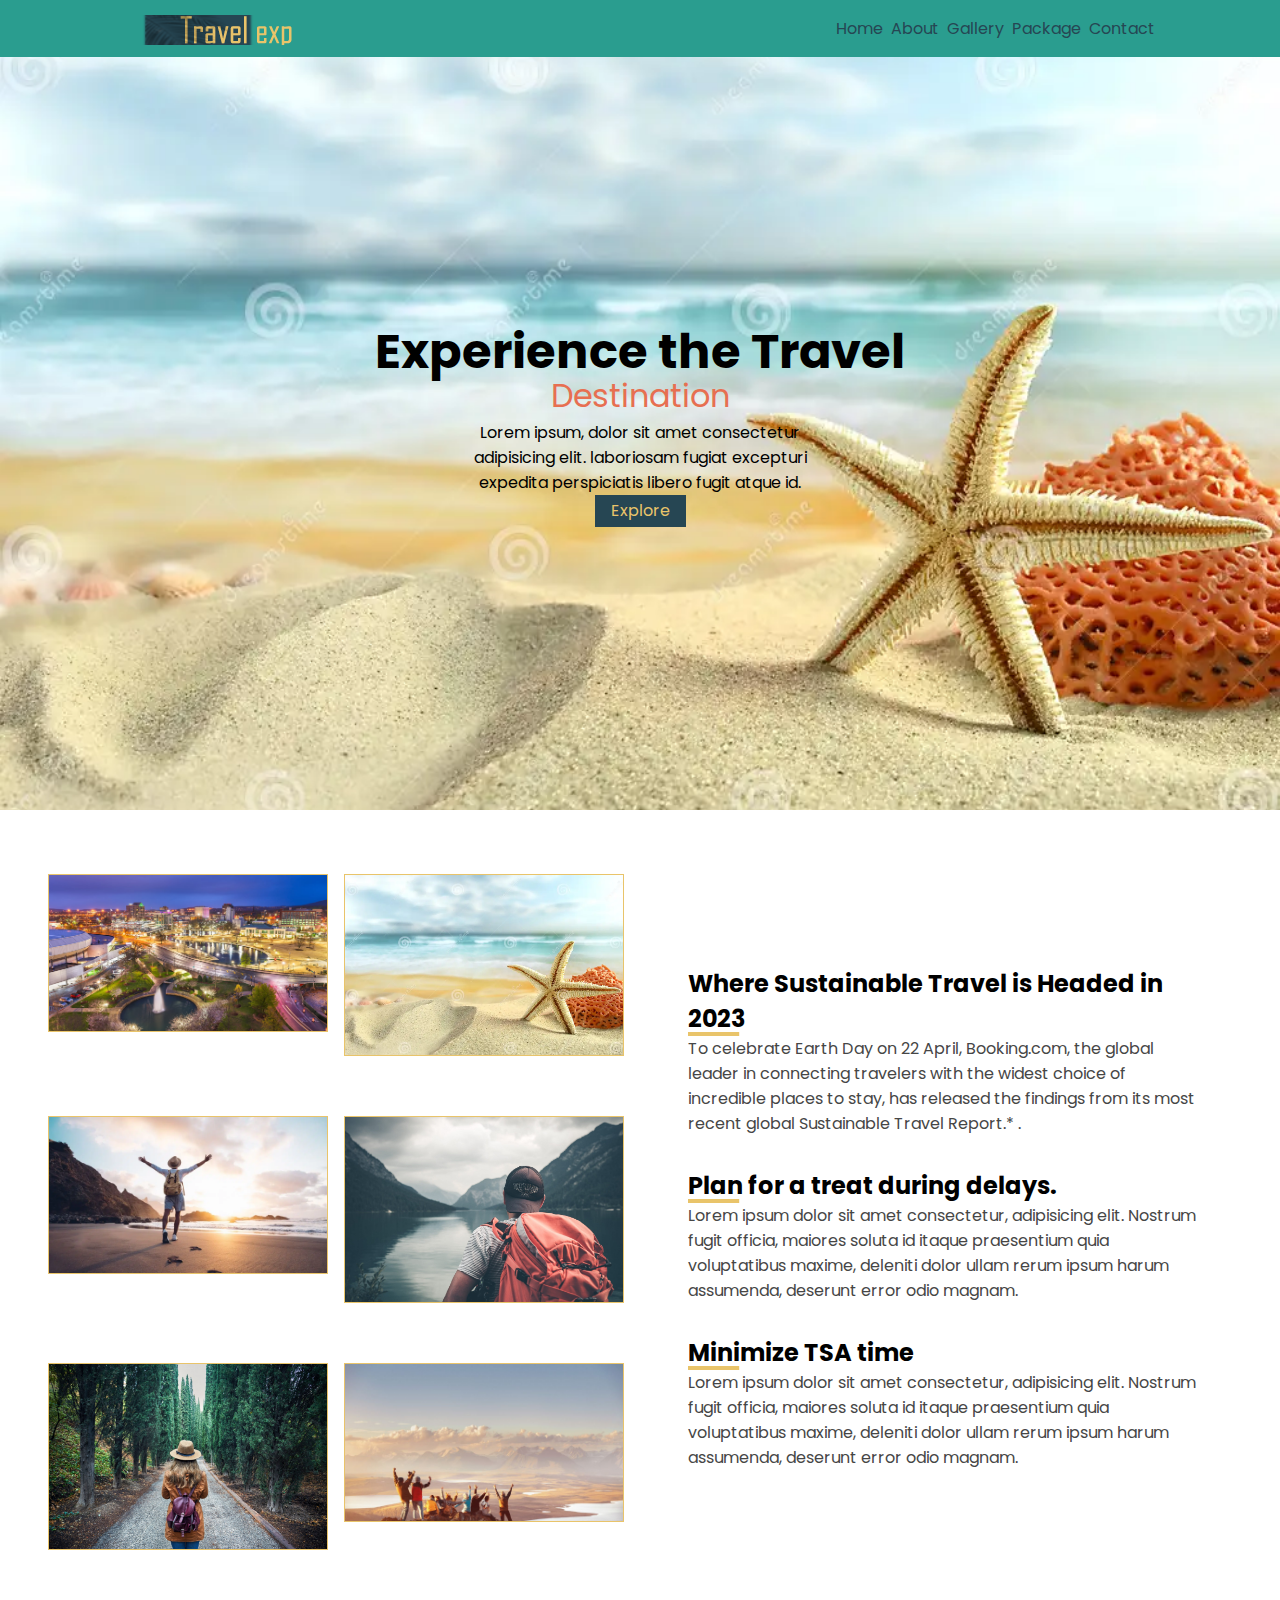
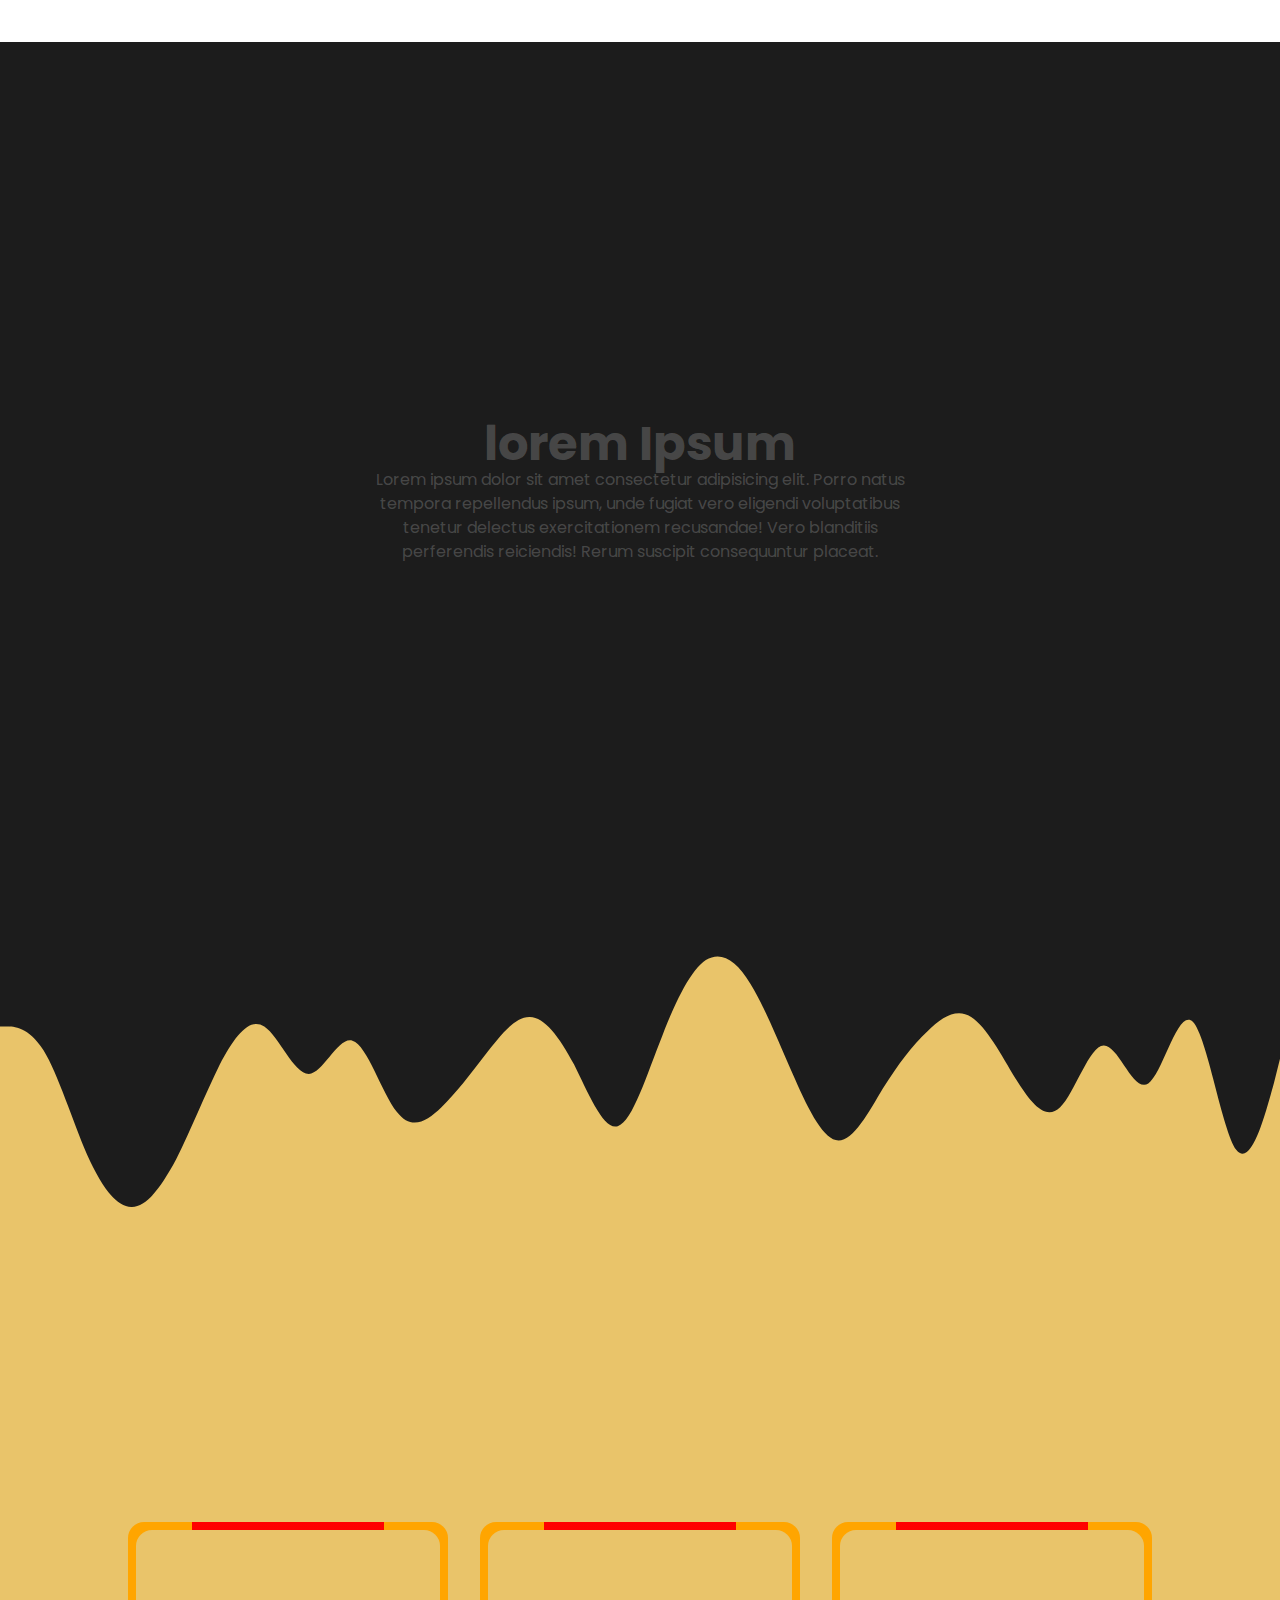
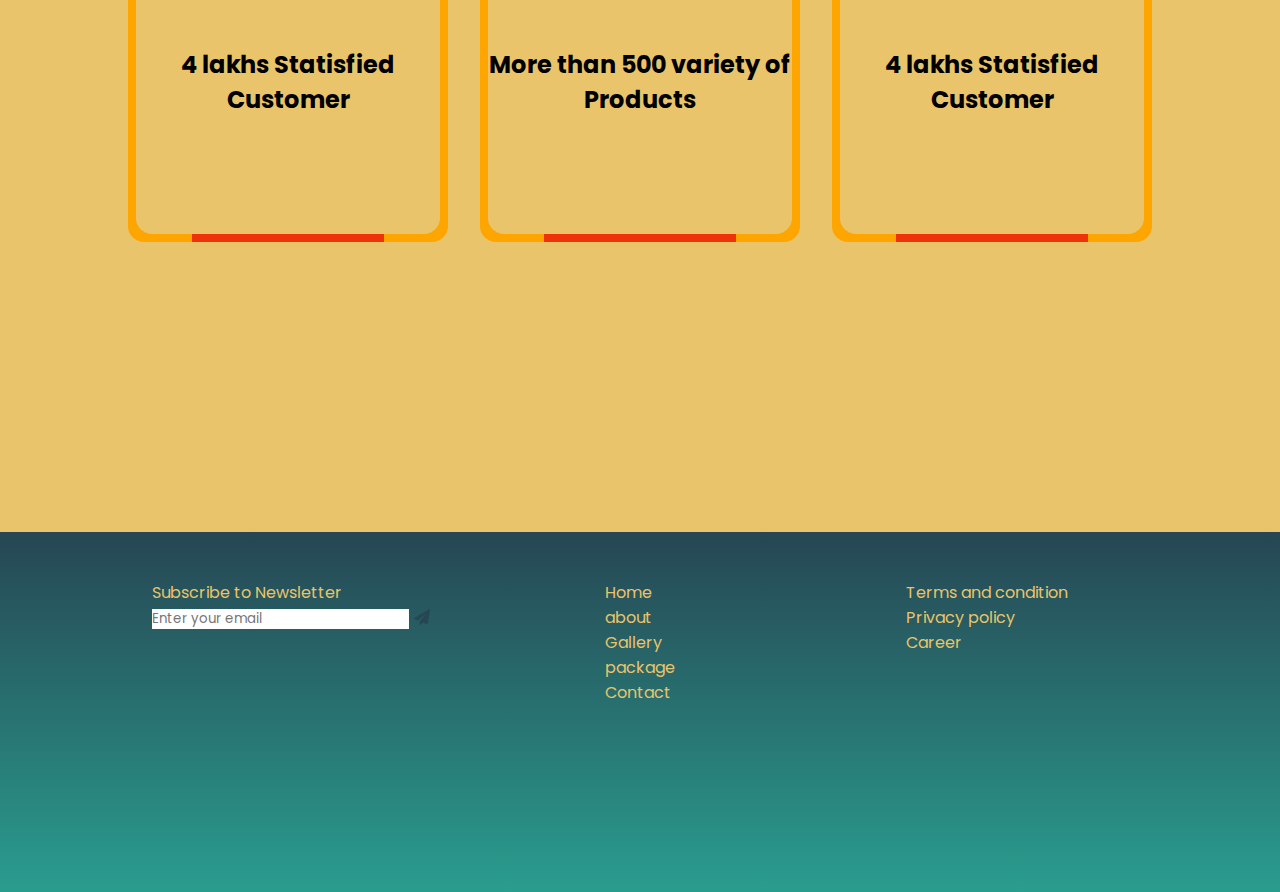
==== commit 249aa4fb: "reponsive correction" ====
--- a/index.html
+++ b/index.html
@@ -49,14 +49,14 @@
 
 
             <div class="gallery">
-                <div class="part1">
-                    <div><a href="#"><img src="images/GettyImages-928851490.avif" alt=""></a></div>
-                    <div><a href="#"><img src="images/banner_travel_exp.webp" alt=""></a></div>
-                </div>
-                <div class="part2"><div><a href="#"><img src="images/KW-why-travel-is-important.jpg.webp" alt=""></a></div>
-                <div><a href="#"><img src="images/philipp-kammerer-6Mxb_mZ_Q8E-unsplash-2048x1366.jpg" alt=""></a></div>
-                <div><a href="#"><img src="images/1920_sustainabletravel.jpg" alt=""></a></div>
-              </div>
+        
+                    <div><a href="#"><img src="images/Huntsville-Feature.jpg" alt="1"></a></div>
+                    <div><a href="#"><img src="images/banner_travel_exp.webp" alt="2"></a></div>
+       
+               <div><a href="#"><img src="images/KW-why-travel-is-important.jpg.webp" alt="3"></a></div>
+                <div><a href="#"><img src="images/philipp-kammerer-6Mxb_mZ_Q8E-unsplash-2048x1366.jpg" alt="4"></a></div>
+                <div><a href="#"><img src="images/1920_sustainabletravel.jpg" alt="5"></a></div>
+                <div><a href="#"><img src="images/large-group-of-happy-friends-in-mountains-area-royalty-free-image-1653422631.jpg" alt="5"></a></div>
             </div>
 
              <div class="main-txt">
--- a/style.css
+++ b/style.css
@@ -12,13 +12,16 @@
 
   font-family: poppins;
   scroll-behavior: smooth;
-
-}
-
+}
+img{
+    height: auto;
+    max-width: 100%;
+}
 body{
-    /* max-width: 100%; */
+max-width: 100%; 
     background-color: var(--bkg-color);
 }
+
 
 *, *::after, *::before{
     margin:0px;
@@ -210,34 +213,60 @@
 
  main .container .gallery{
     display: grid;
-    grid-template-columns: 2fr 1fr;
-    column-gap: 0.50rem;
+    grid-template-areas: 'one four'
+    'two five'
+    'three six';
+    gap:1rem;
     height:80svh;
     overflow: hidden;
 
  }
-
- main .container .gallery .part1, main .container .gallery .part2{
+ .gallery a {
+    display: grid;
+ }
+ main .container .gallery .part1 img, main .container .gallery a img {
+    max-width: 100%;
+    border:1px solid var(--saffron);
+    transition: transform 0.3s ease-in;
+    overflow: hidden;
+    display: grid;
+    height:auto;
+
+ }
+ /* main .container .gallery .part1, main .container .gallery {
     display: flex;
     flex-direction: column;
     align-items:flex-start;
     row-gap: 1.5rem;
 
- }
- main .container .gallery .part1 img, main .container .gallery .part2 a img {
-    max-width: 100%;
-    border:1px solid var(--saffron);
-    transition: transform 0.3s ease-in;
-    overflow: hidden;
-
- }
-
- main .container .gallery .part1 img:hover, main .container .gallery .part2 a img:hover {
+ } */
+
+ .gallery div a img:nth-child(1){
+    grid-area: one;
+ }
+ .gallery div a img:nth-child(2){
+    grid-area: two;
+ }
+ .gallery div a img:nth-child(3){
+    grid-area: three;
+ }
+ .gallery div a img:nth-child(4){
+    grid-area: four;
+ }
+ .gallery div a img:nth-child(5){
+    grid-area: five;
+ }
+
+ .gallery div a img:nth-child(5){
+    grid-area: six;
+ }
+
+ main .container .gallery .part1 img:hover, main .container .gallery  a img:hover {
 
     transform:scale(1.2);
  }
 
- main .container .gallery .part1 div, main .container .gallery .part2 div {
+ main .container .gallery .part1 div, main .container .gallery  div {
     max-width: 100%;
     overflow: hidden;
     
@@ -445,7 +474,9 @@
     background-color:var(--saffron);
     border-radius: 16px;
  }
-
+.feat-border svg{
+    margin:-1px;
+}
 @keyframes rot {
     from{
         transform: rotate(0deg);
@@ -515,4 +546,160 @@
     display: grid;
     grid-template-columns: 1fr;
     justify-content: center;
+}
+
+
+
+
+
+
+
+
+
+
+
+@media screen and (max-width:768px) {
+
+    img{
+        max-width:100% !important;
+        object-fit: cover !important;
+        object-position: bottom;
+        height:auto !important
+    }
+    
+
+body{
+   max-width: 100% !important;
+    overflow-x: hidden !important;
+}
+    section#page{
+       
+        grid-template-areas: 'nav'
+        'header'
+        'main'
+        'feature'
+        'feat-brd'
+        'feature2'
+        'footer'; 
+        /* justify-content: center; */
+    
+    }
+    div.navbar .container{
+
+        
+    }
+    div.navbar .container{
+    
+       flex-direction: column;
+       padding-inline:1rem;
+    }
+
+
+  
+
+    header{
+  
+        height: calc(auto +  3rem);
+        background-image: url('images/banner_travel_exp.webp');
+      
+        
+    }
+    
+    header .container{
+        padding-inline:3rem;
+    }
+  
+
+    main .container{
+    
+        grid-template-columns: 1fr;
+        justify-content: center;
+      align-items: center;
+      margin-inline:auto;
+
+    }
+
+    main .container .gallery a img{
+        width: 100% !important;
+    }
+    
+     main .container .gallery{
+        display: grid;
+        grid-template-areas:none;
+        justify-content: center;
+        grid-template-columns: 1fr;
+        height:auto;
+        align-self: center !important;
+        align-items: center;
+        margin-block-end: 2rem;
+    
+     }
+
+
+     main .container .gallery .part1 img, main .container .gallery  a img {
+        transition:none;
+       width: 50%;
+       object-fit: cover;
+       object-position: top;
+
+     }
+
+
+     main .container .main-txt {
+        padding-inline:1rem;
+        text-wrap:balance;
+     }
+    
+
+     main .container .main-txt .sec{
+        padding-inline:0.5rem;
+        padding-bottom:1rem
+     }
+    
+
+
+
+
+
+
+
+
+
+     .feature2 {
+
+        height:auto !important
+    }
+
+
+
+     .feature2 .container{
+
+        grid-template-columns: 1fr;
+        column-gap:1rem;
+        padding-inline: 1rem;
+        padding
+    }
+
+    .feature2 .container .features
+    {
+        margin-block:2rem;
+    }
+
+     footer{
+        height:20svh;
+    
+    }
+
+
+
+     footer .container {
+        grid-template-columns:repeat(3, 1fr);
+        padding-inline: 1rem;
+        text-align: left;
+        justify-content: center;
+        align-items: center;
+    
+    
+    }
+    
 }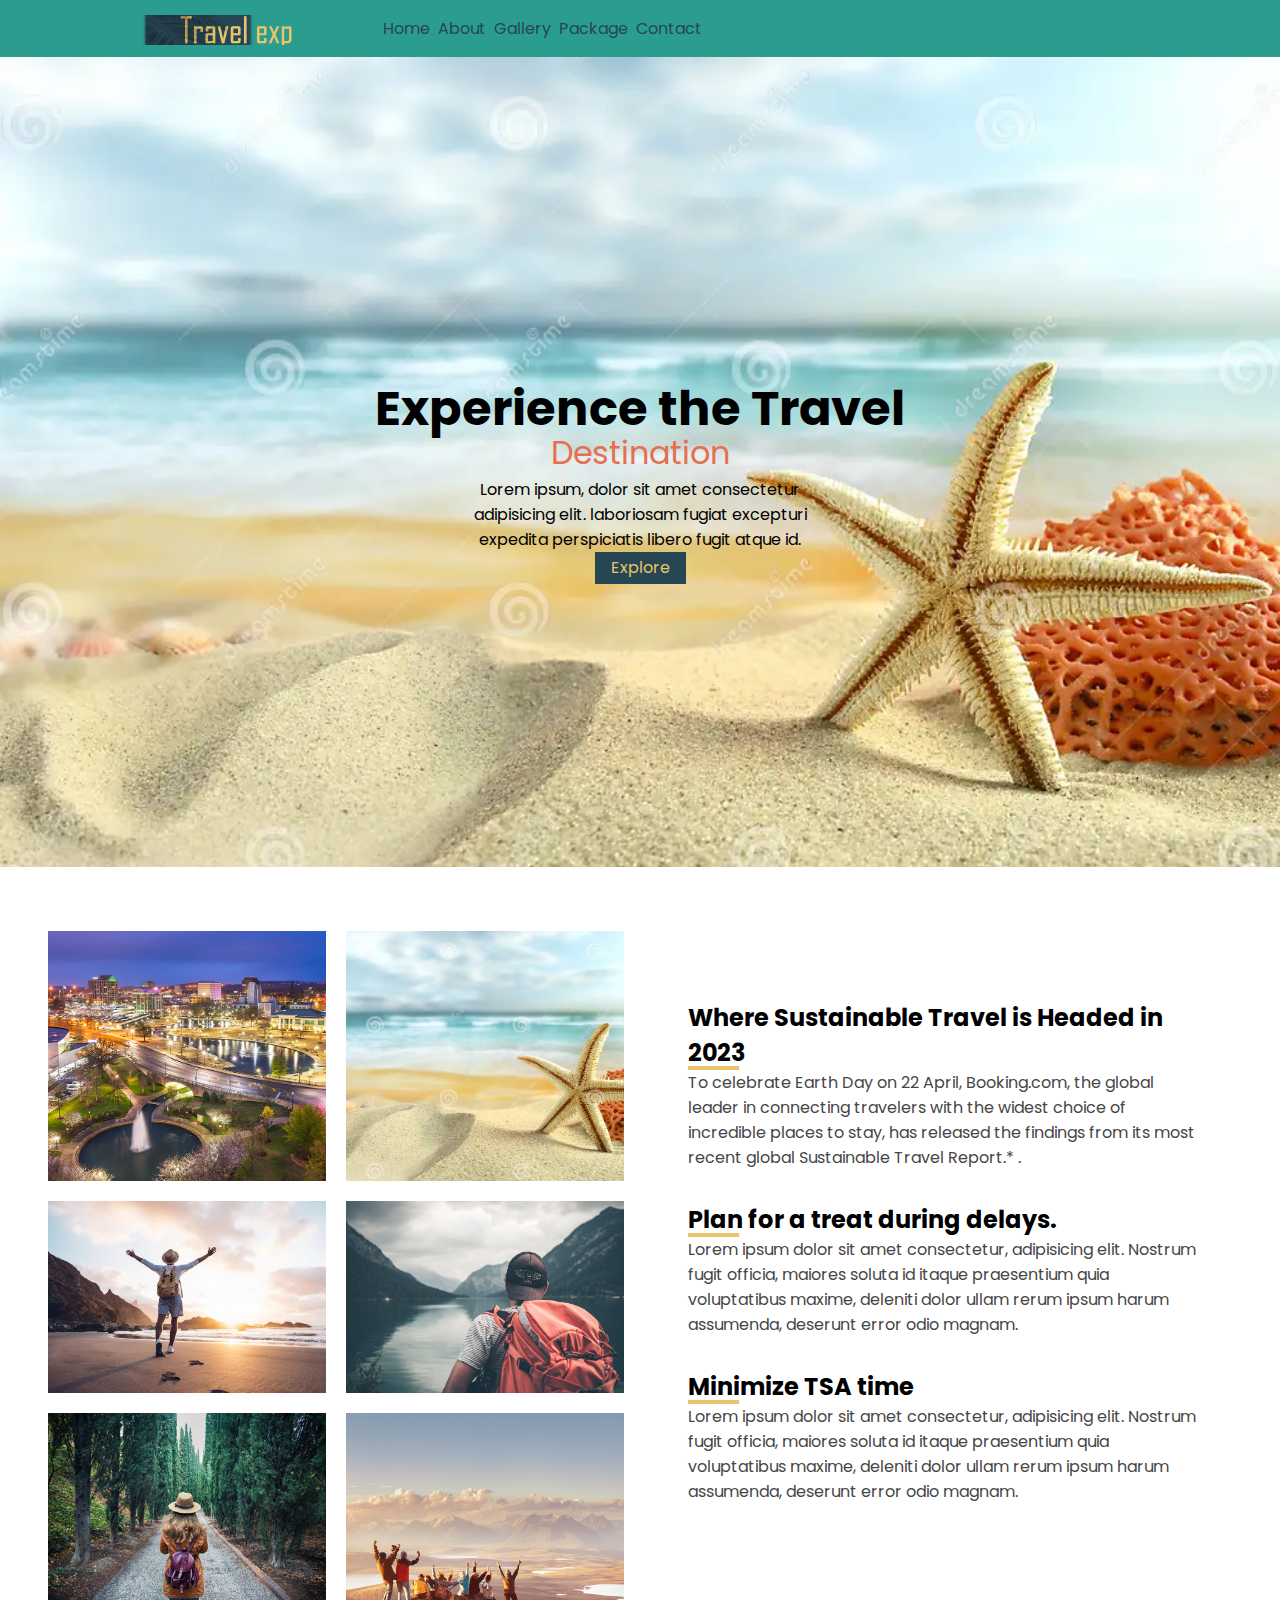
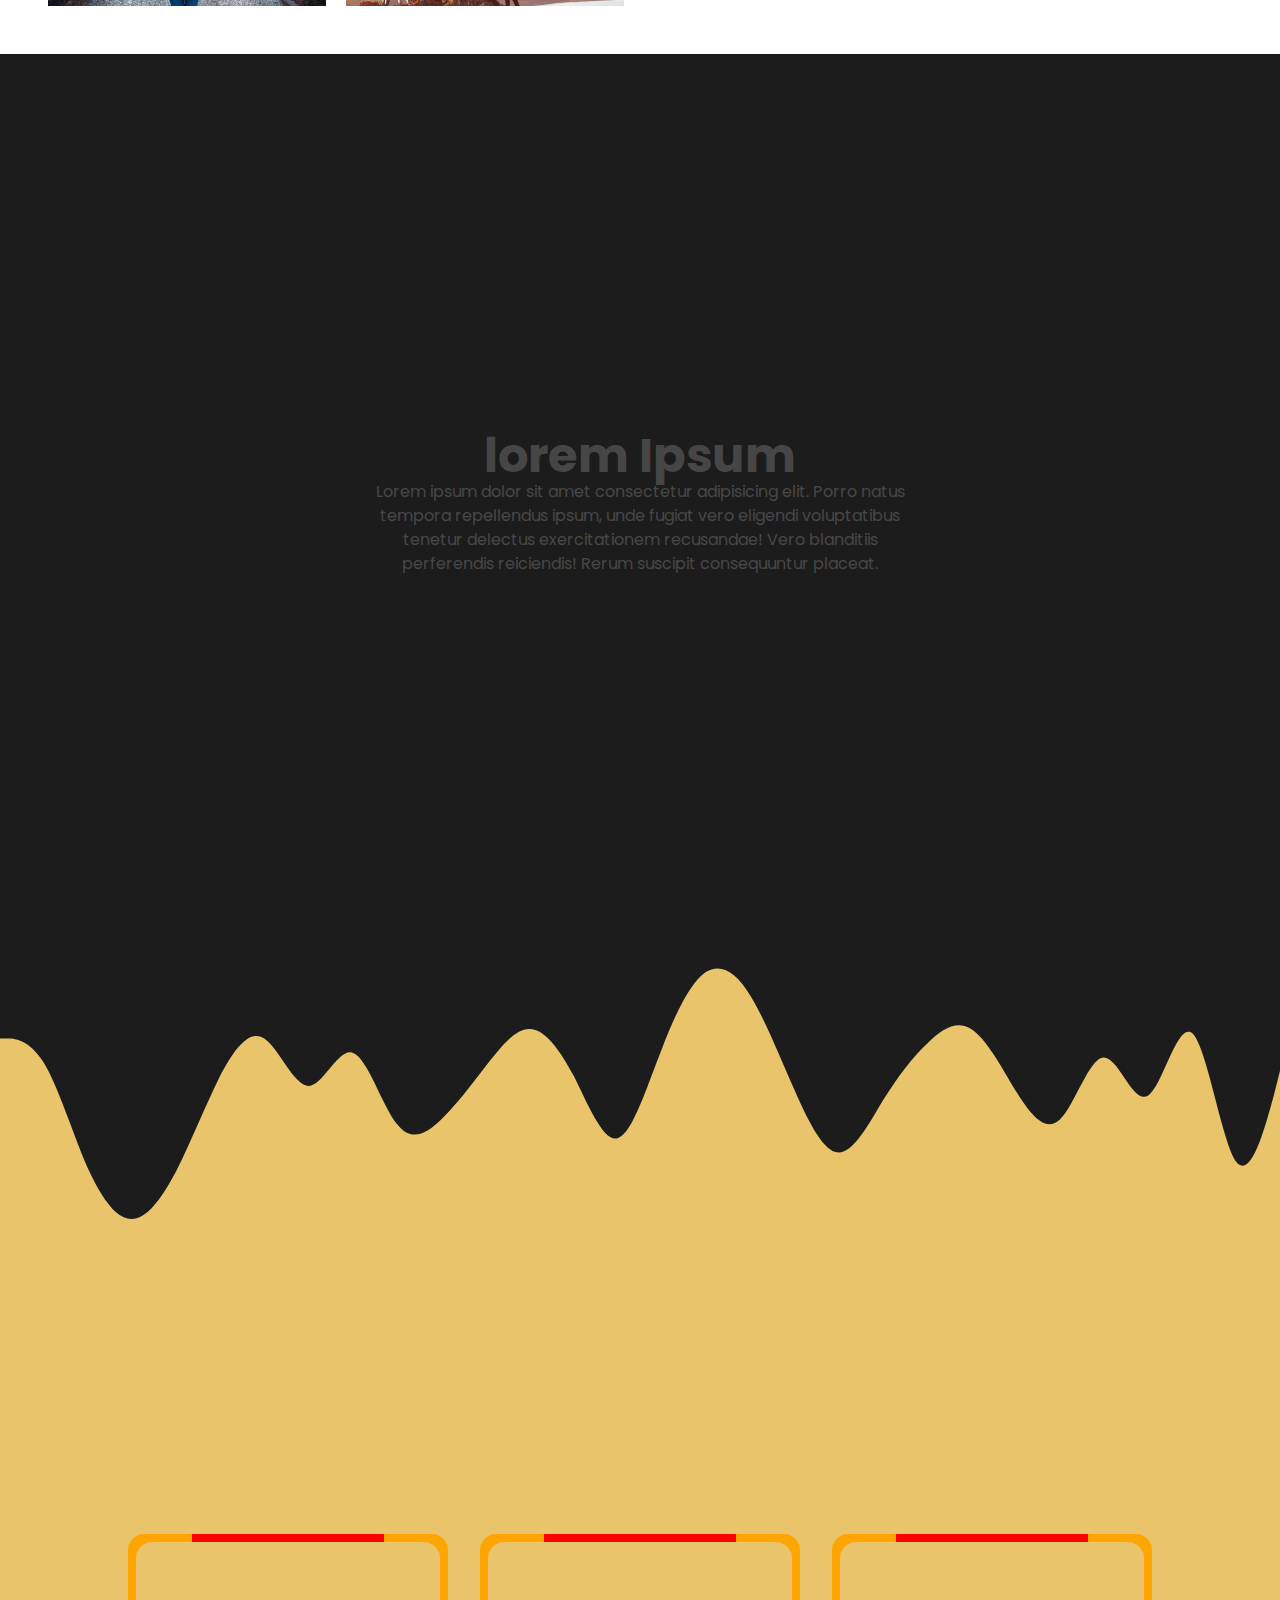
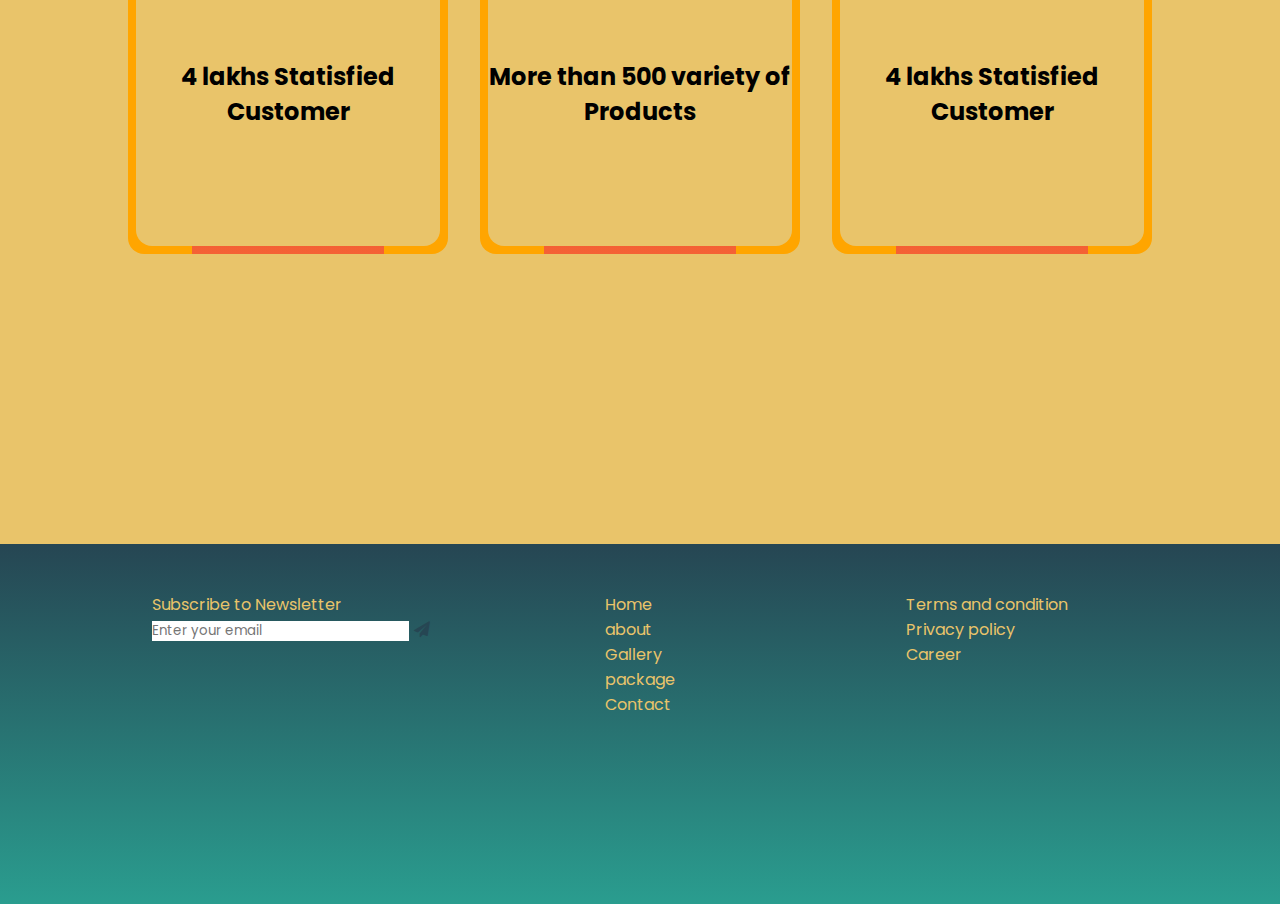
==== commit 9399e8cb: "Gallery responsive ness" ====
--- a/index.html
+++ b/index.html
@@ -18,9 +18,13 @@
         <div class="logo">
             <h2><a href="#"><img src="images/Travel_exp_logo.png" alt="Travel exp logo"></a></h2>
         </div>
-    
+    <div class="hamb">
+        <span>&nbsp;</span>
+        <span>&nbsp;</span>
+        <span>&nbsp;</span>
+    </div>
     <nav>
-        <ul>
+        <ul class="menu">
             <li><a href="#">Home</a></li>
             <li><a href="#about">About</a></li>
             <li><a href="#gallery">Gallery</a></li>
@@ -50,13 +54,13 @@
 
             <div class="gallery">
         
-                    <div><a href="#"><img src="images/Huntsville-Feature.jpg" alt="1"></a></div>
-                    <div><a href="#"><img src="images/banner_travel_exp.webp" alt="2"></a></div>
+                    <div class="gallery-item"><a href="#"><img src="images/Huntsville-Feature.jpg" alt="1"></a></div>
+                    <div class="gallery-item"><a href="#"><img src="images/banner_travel_exp.webp" alt="2"></a></div>
        
-               <div><a href="#"><img src="images/KW-why-travel-is-important.jpg.webp" alt="3"></a></div>
-                <div><a href="#"><img src="images/philipp-kammerer-6Mxb_mZ_Q8E-unsplash-2048x1366.jpg" alt="4"></a></div>
-                <div><a href="#"><img src="images/1920_sustainabletravel.jpg" alt="5"></a></div>
-                <div><a href="#"><img src="images/large-group-of-happy-friends-in-mountains-area-royalty-free-image-1653422631.jpg" alt="5"></a></div>
+               <div class="gallery-item"><a href="#"><img src="images/KW-why-travel-is-important.jpg.webp" alt="3"></a></div>
+                <div class="gallery-item"><a href="#"><img src="images/philipp-kammerer-6Mxb_mZ_Q8E-unsplash-2048x1366.jpg" alt="4"></a></div>
+                <div class="gallery-item"><a href="#"><img src="images/1920_sustainabletravel.jpg" alt="5"></a></div>
+                <div class="gallery-item"><a href="#"><img src="images/large-group-of-happy-friends-in-mountains-area-royalty-free-image-1653422631.jpg" alt="5"></a></div>
             </div>
 
              <div class="main-txt">
@@ -186,6 +190,6 @@
 
 
     </section>
-    
+  <script src="index.js"></script>  
 </body>
 </html>--- a/style.css
+++ b/style.css
@@ -13,6 +13,12 @@
   font-family: poppins;
   scroll-behavior: smooth;
 }
+
+body, html {
+    max-width: 100%;
+   justify-content: center; 
+ } 
+
 img{
     height: auto;
     max-width: 100%;
@@ -39,17 +45,29 @@
     'feature2 feature2 feature2 feature2 feature2 feature2'
     'footer footer footer footer footer footer'; 
     /* justify-content: center; */
-    margin:auto;
-    
+
 
 }
 
 div.navbar{
     grid-area: nav;
-    position:fixed;
-  width: 100%;
+    position:sticky;
+    height: auto;
+    top:0;
+  width: 100% !important;
   z-index: 999;
-
+  background: rgba(42, 157, 143);
+  display: flex;
+
+}
+
+div.navbar .container .hamb span{
+    width:3rem;
+    height:0.20rem;
+    margin-bottom:5px;
+    background-color: #e9c46a;
+    border-radius: 10px;
+    display: block;
 }
 
 div.navbar .container{
@@ -58,8 +76,7 @@
     display: flex;
     justify-content: space-between;
     align-items: center;
-    padding-inline:7.5rem
-    
+    padding-inline:7.5rem;
 }
 
 div.navbar .container .logo h2 a{
@@ -71,19 +88,19 @@
 
 }
 
-div.navbar .container nav ul{
+div.navbar .container nav .menu{
     display: flex;
-    flex-direction: space-between;
+    justify-content: space-between;
     list-style-type: none;
     padding:0 5px;
 }
-div.navbar .container nav ul li{
+div.navbar .container nav .menu li{
     padding-left:0.5rem;
 
 
 }
 
-div.navbar .container nav ul li a{
+div.navbar .container nav .menu li a{
     text-decoration: none;
     color:var(--charcoal);
     position: relative;
@@ -212,19 +229,40 @@
 
 
  main .container .gallery{
-    display: grid;
-    grid-template-areas: 'one four'
-    'two five'
-    'three six';
-    gap:1rem;
-    height:80svh;
+    width:100%;
+    max-width:600px;
+    display: grid;
+    grid-template-columns: repeat(auto-fit, minmax(250px, 1fr));
+    grid-template-rows: 250px;
+    grid-auto-flow: dense;
+    grid-gap: 1.25rem;
+    
+    
+
+ }
+
+ main .container .gallery .gallery-item{
+    position:relative;
+    background-color: var(--saffron);
     overflow: hidden;
-
- }
- .gallery a {
-    display: grid;
- }
- main .container .gallery .part1 img, main .container .gallery a img {
+ }
+
+ main .container .gallery .gallery-item img{
+    width:100%;
+    height:100%;
+    object-fit: cover;
+    transition: transform 0.5s cubic-bezier(0.165, 0.84,0.44, 1);
+ }
+
+
+ /* main .container .gallery .gallery-item:nth-child(3n-1) {
+    grid-row: span 1;
+    grid-column: span 1;
+ } */
+ /* .gallery a {
+    display: grid;
+ }
+ main .container .gallery div a img {
     max-width: 100%;
     border:1px solid var(--saffron);
     transition: transform 0.3s ease-in;
@@ -232,7 +270,7 @@
     display: grid;
     height:auto;
 
- }
+ } */
  /* main .container .gallery .part1, main .container .gallery {
     display: flex;
     flex-direction: column;
@@ -241,7 +279,7 @@
 
  } */
 
- .gallery div a img:nth-child(1){
+ /* .gallery div a img:nth-child(1){
     grid-area: one;
  }
  .gallery div a img:nth-child(2){
@@ -259,7 +297,7 @@
 
  .gallery div a img:nth-child(5){
     grid-area: six;
- }
+ } */
 
  main .container .gallery .part1 img:hover, main .container .gallery  a img:hover {
 
@@ -279,6 +317,7 @@
     flex-direction: column;
     align-items: center;
     justify-content: center;
+ 
  }
 
 
@@ -418,7 +457,7 @@
 .feat-border{
   grid-area: feat-brd;
   grid-template-columns: 1fr;
-  background-color: #e9c46a;
+  background-color: var(--saffron)
  
 }
 
@@ -428,7 +467,7 @@
     justify-content: center;
     align-items: center;
     height:100svh;
-    background-color: #e9c46a;
+    background-color: var(--saffron)
 }
 .feature2 .container{
     display: grid;
@@ -462,7 +501,7 @@
    top:0;
    width:12rem;
    height:200%;
-   background:linear-gradient(red, rgb(222, 102, 17));
+   background:linear-gradient(red, var(--saffron));
    animation: rot linear infinite;   
    animation-duration: 4s;
 }
@@ -548,10 +587,75 @@
     justify-content: center;
 }
 
-
-
-
-
+.dis {
+    display: flex !important;
+    height:auto;
+}
+
+.hamb {
+    display: none;
+}
+
+
+@media screen and (max-width:1025px) {
+    
+ 
+
+    section#page{
+       
+        grid-template-areas: '..nav..'
+        '..header..'
+        '..main..'
+        '..feature..'
+        '..feat-brd..'
+        '..feature2..'
+        '..footer..'; 
+        /* justify-content: center; */
+    
+    }
+
+    main .container{
+        padding-block:2rem;
+        grid-template-columns: 1fr;
+        justify-content: center;
+        align-items: center;
+        justify-items: center;
+
+    }
+
+    main .container .gallery {
+        align-self: center;
+        justify-content: center;
+   
+    }
+    main .container .gallery div {
+      
+
+        align-self: center;
+
+    }
+
+    main .container .gallery{
+        
+        grid-template-columns: 1fr;
+        grid-template-rows:auto;
+        overflow: hidden;
+    
+     }
+
+    main .container .gallery div a img {
+        border:1px solid var(--saffron);
+        transition: transform 0.3s ease-in;
+        overflow: hidden;
+        display: grid;
+        height:auto;
+        justify-content: center;
+        align-items: center;
+
+     }
+    
+    
+}
 
 
 
@@ -575,31 +679,49 @@
     section#page{
        
         grid-template-areas: 'nav'
-        'header'
-        'main'
-        'feature'
-        'feat-brd'
-        'feature2'
-        'footer'; 
+        '..header..'
+        '..main..'
+        '..feature..'
+        '..feat-brd..'
+        '..feature2..'
+        '..footer..'; 
         /* justify-content: center; */
     
     }
+    
     div.navbar .container{
-
-        
-    }
-    div.navbar .container{
-    
+     width:100%;
        flex-direction: column;
        padding-inline:1rem;
     }
-
-
-  
+    div.navbar .container nav .menu {
+       display: none;
+       align-items: center !important;
+      
+    }
+
+    div.navbar .container nav ul {
+        flex-direction: column !important;
+    }
+    div.navbar .container nav .menu li {
+       border-bottom: 1px solid var(--saffron);
+       padding-block:10px !important
+       
+     }
+    div.navbar .container nav .menu {
+        display: none;
+        align-items: center !important;
+       
+     }
+
+  .hamb {
+    display: block;
+    cursor: pointer;
+  }
 
     header{
   
-        height: calc(auto +  3rem);
+        height: calc(auto +  6rem);
         background-image: url('images/banner_travel_exp.webp');
       
         
@@ -623,7 +745,7 @@
         width: 100% !important;
     }
     
-     main .container .gallery{
+     /* main .container .gallery{
         display: grid;
         grid-template-areas:none;
         justify-content: center;
@@ -642,7 +764,7 @@
        object-fit: cover;
        object-position: top;
 
-     }
+     } */
 
 
      main .container .main-txt {
@@ -658,8 +780,12 @@
     
 
 
-
-
+     
+     .feature{
+
+        padding-inline:4rem
+       
+    }
 
 
 
@@ -693,7 +819,7 @@
 
 
      footer .container {
-        grid-template-columns:repeat(3, 1fr);
+        grid-template-columns:1fr;
         padding-inline: 1rem;
         text-align: left;
         justify-content: center;
@@ -702,4 +828,21 @@
     
     }
     
-}+}
+
+
+@media screen and (max-width:540px) {
+
+    header .container h1{
+        text-align: center;
+        padding-top:3rem;
+   
+  
+    }
+
+
+}
+
+
+
+
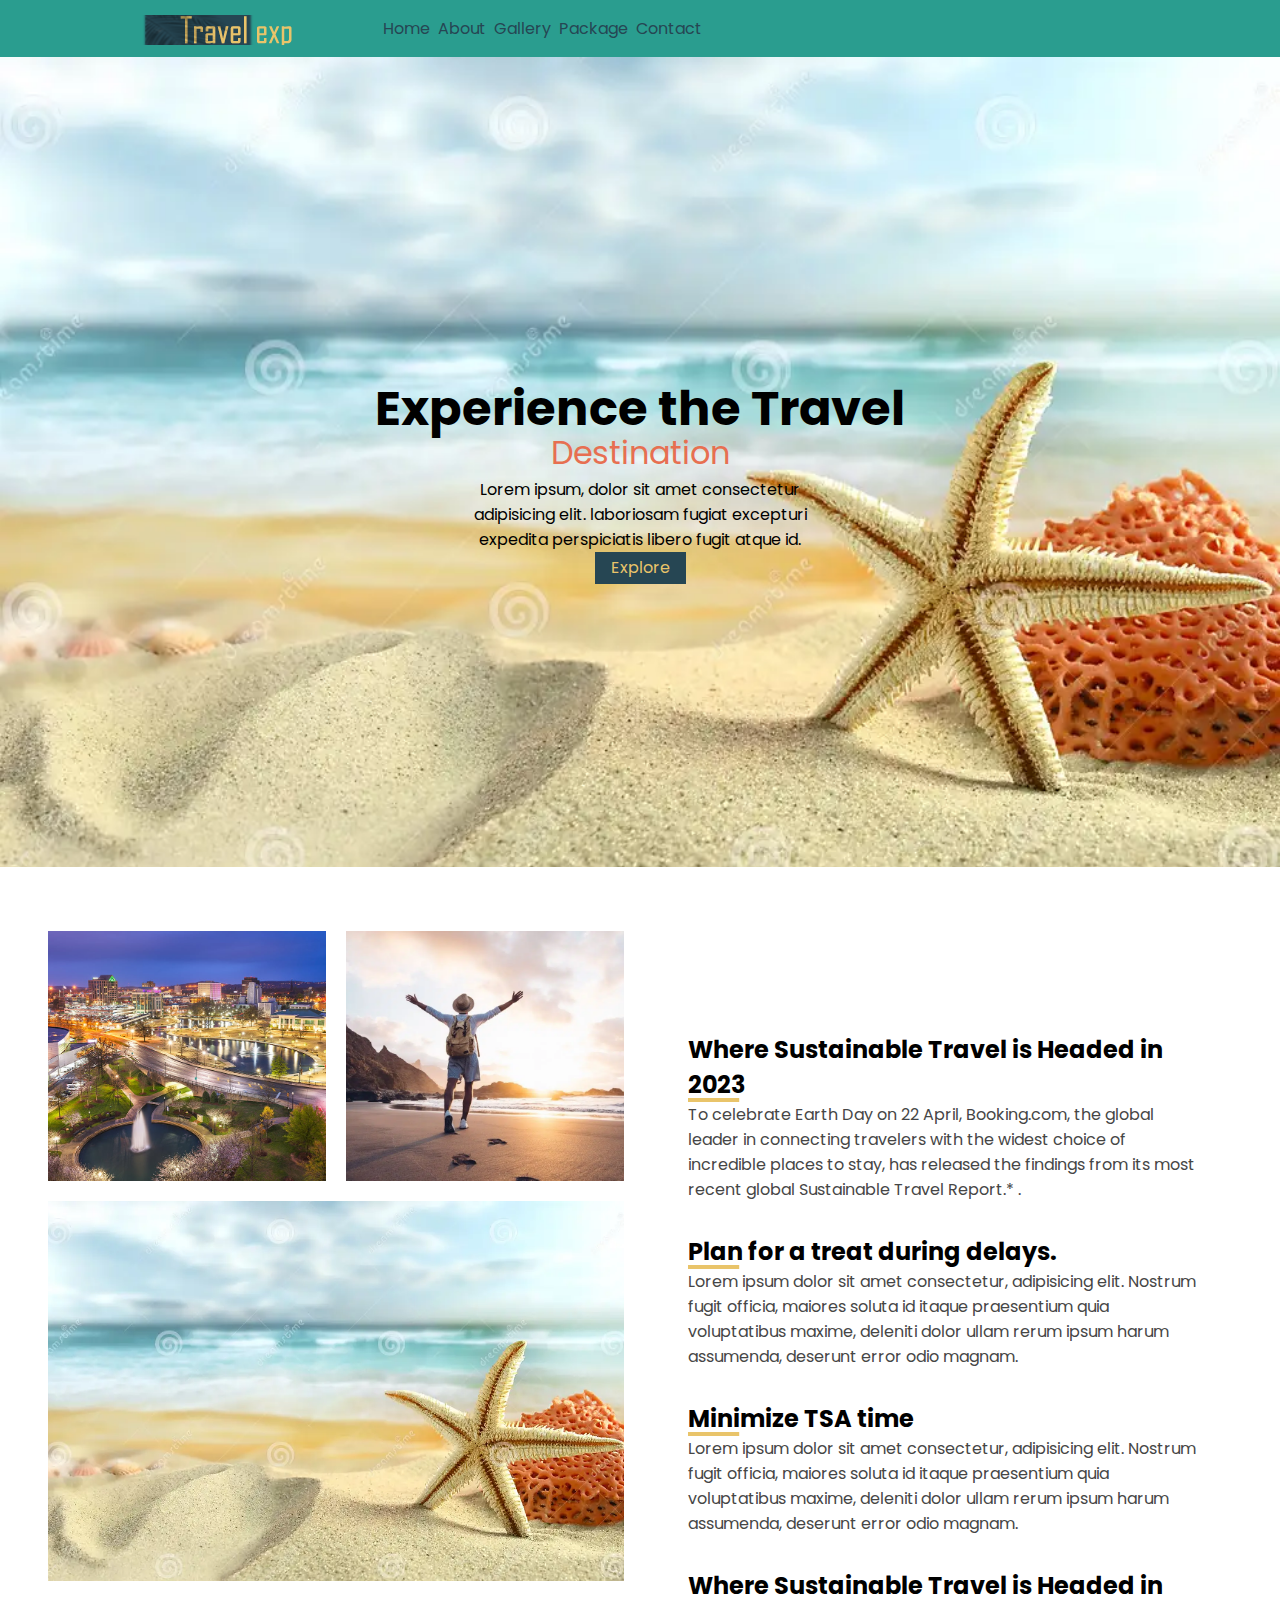
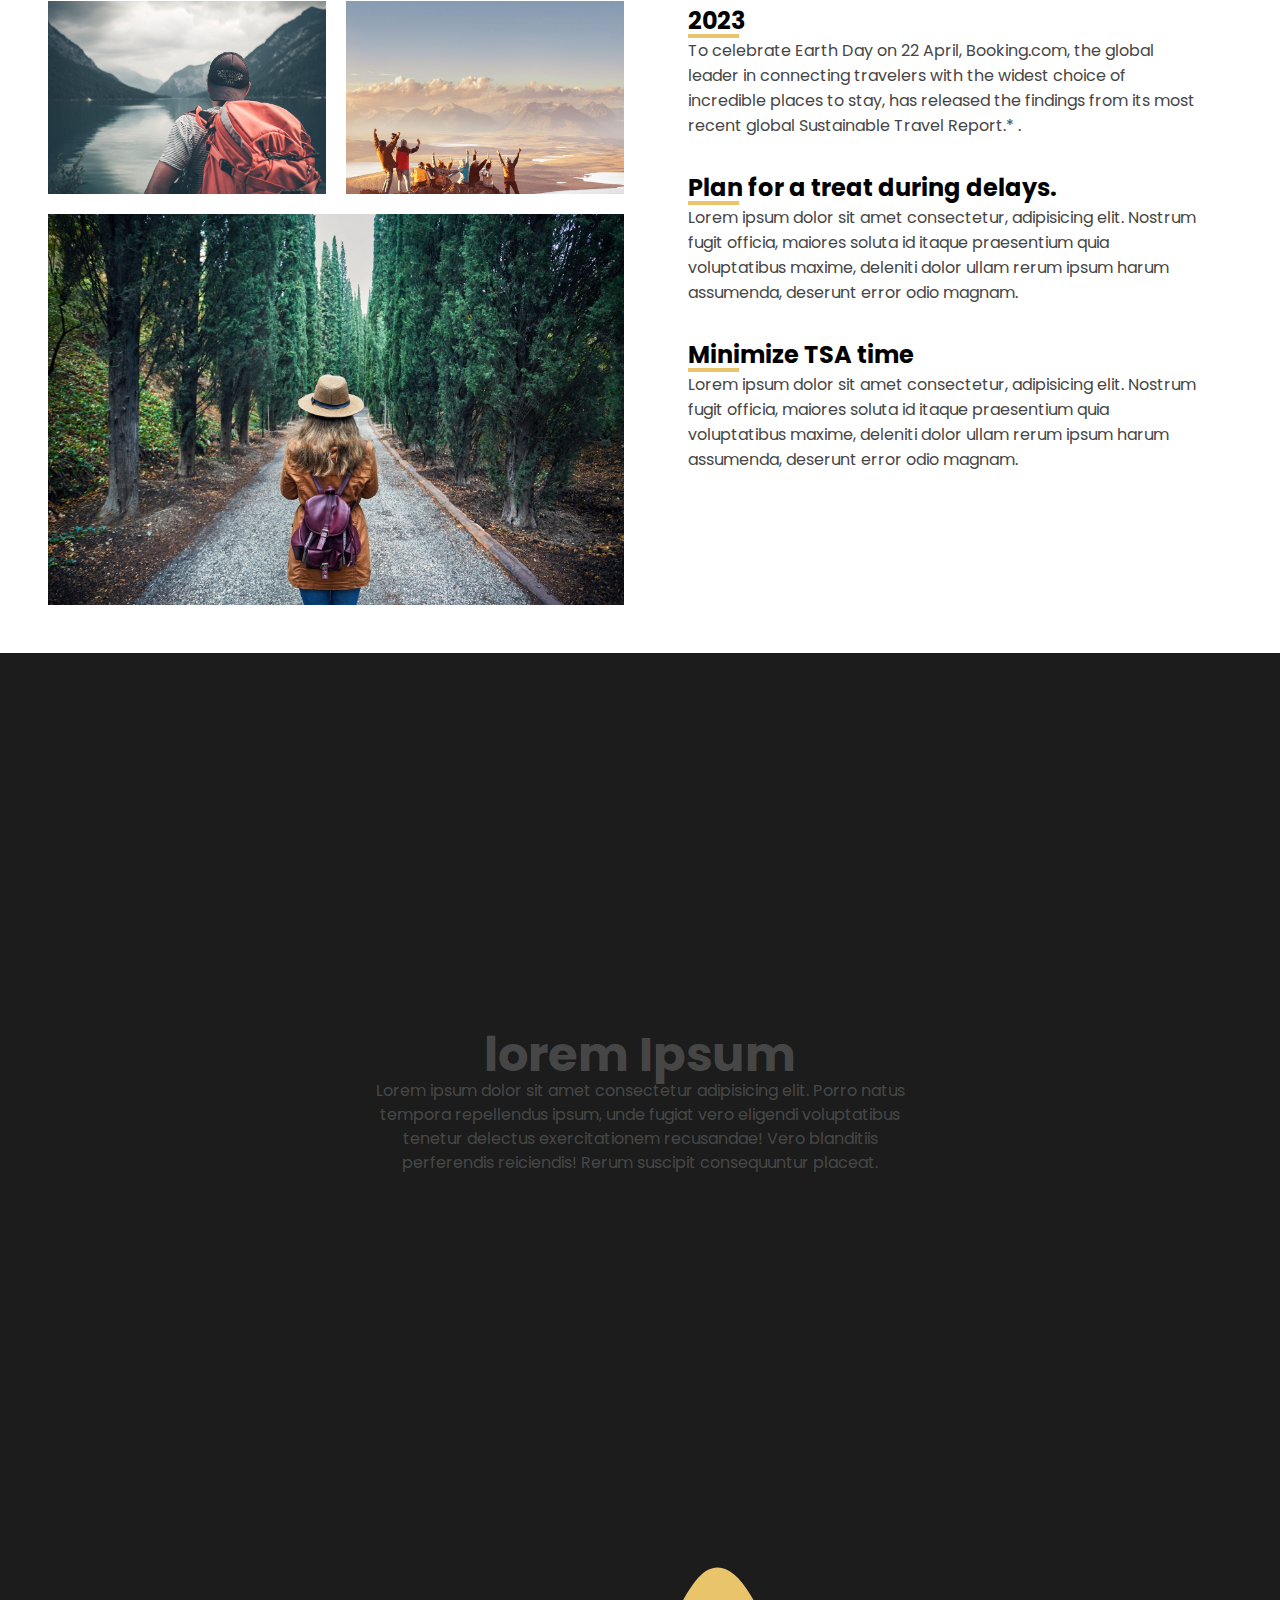
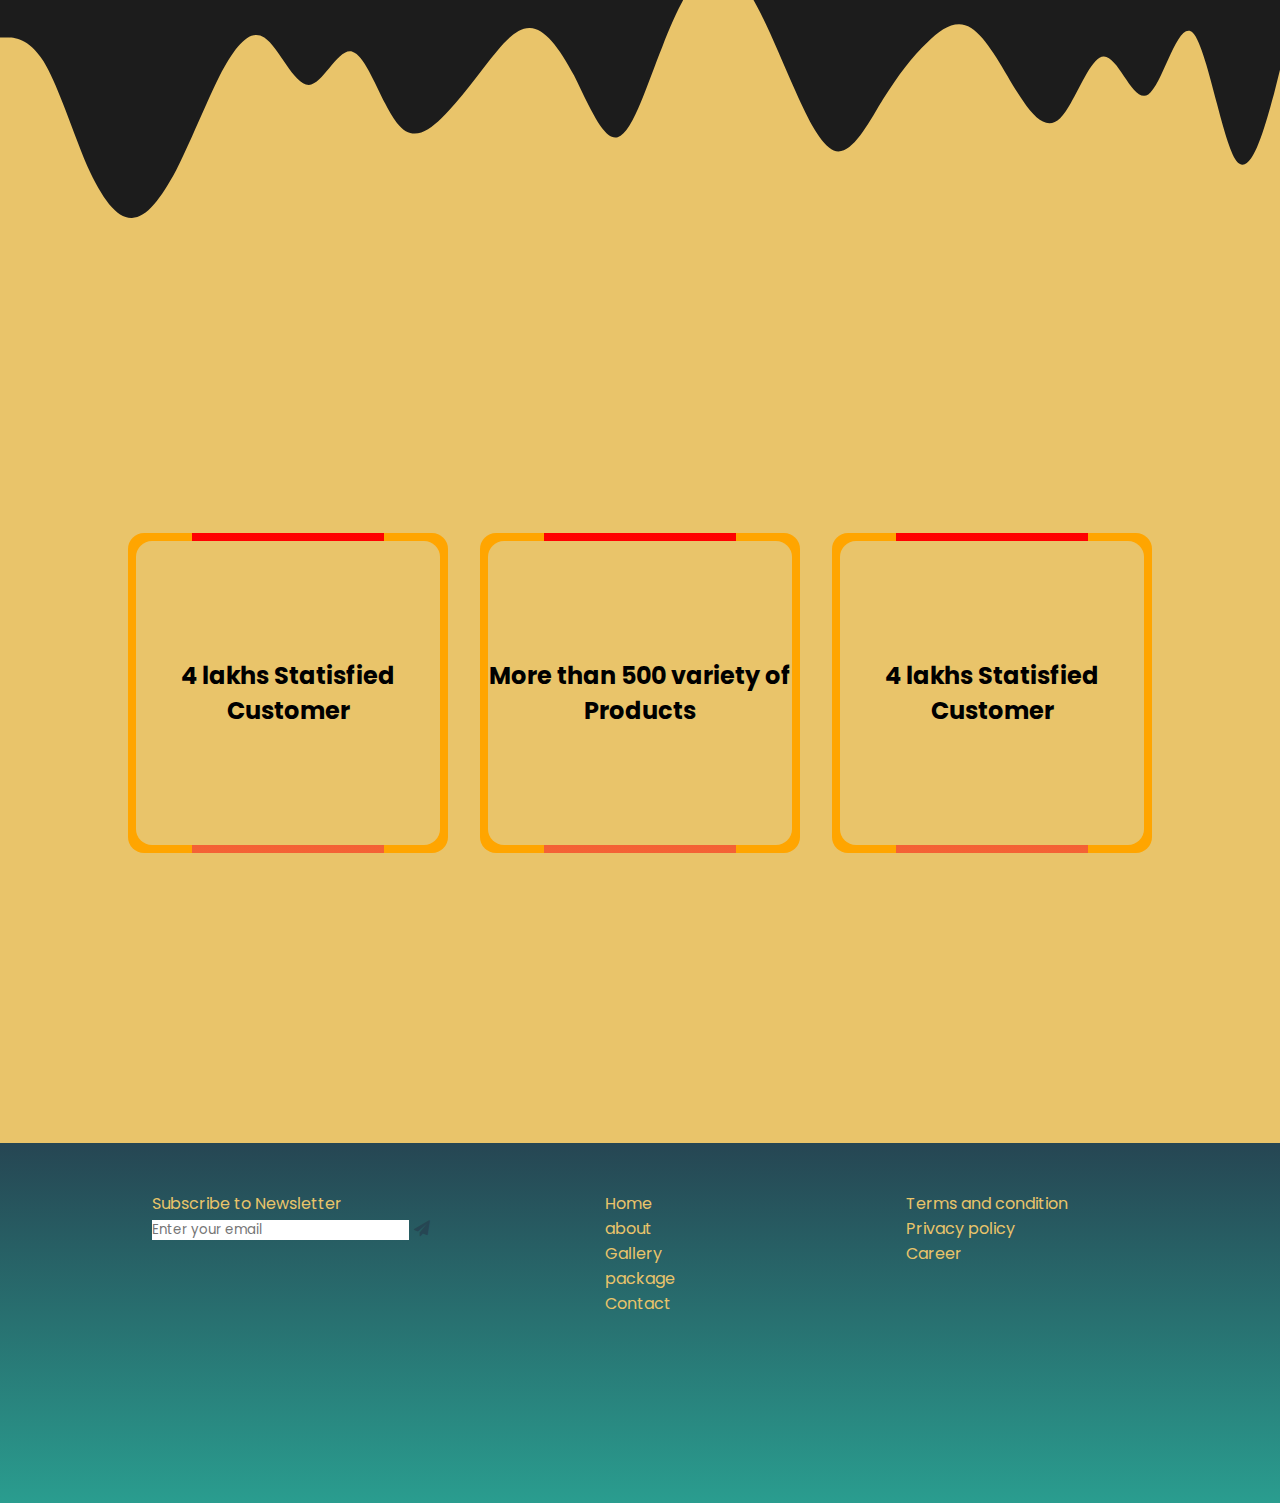
==== commit 0dc0678d: "responsive correction" ====
--- a/index.html
+++ b/index.html
@@ -78,6 +78,20 @@
                 <div class="sec"><a href="#"><h2>Minimize TSA time</h2></a>
                     <p>Lorem ipsum dolor sit amet consectetur, adipisicing elit. Nostrum fugit officia, maiores soluta id itaque praesentium quia voluptatibus maxime, deleniti dolor ullam rerum ipsum harum assumenda, deserunt error odio magnam.</p>
                 </div>
+
+                <div class="sec"><a href="#"><h2>Where Sustainable Travel is Headed in 2023</h2></a>
+                    <p>To celebrate Earth Day on 22 April, Booking.com, the global leader in connecting travelers with the widest choice of incredible places to stay, has released the findings from its most recent global Sustainable Travel Report.*
+
+                       .</p>
+                </div>
+                
+             
+                <div class="sec"><a href="#"><h2>Plan for a treat during delays.</h2></a>
+                    <p>Lorem ipsum dolor sit amet consectetur, adipisicing elit. Nostrum fugit officia, maiores soluta id itaque praesentium quia voluptatibus maxime, deleniti dolor ullam rerum ipsum harum assumenda, deserunt error odio magnam.</p>
+                </div>
+                <div class="sec"><a href="#"><h2>Minimize TSA time</h2></a>
+                    <p>Lorem ipsum dolor sit amet consectetur, adipisicing elit. Nostrum fugit officia, maiores soluta id itaque praesentium quia voluptatibus maxime, deleniti dolor ullam rerum ipsum harum assumenda, deserunt error odio magnam.</p>
+                </div>
             
             </div>
 <!-- End of the container -->
--- a/style.css
+++ b/style.css
@@ -223,7 +223,7 @@
 main .container{
     margin-top:1rem;
     display: grid;
-    grid-template-columns: repeat(2, 1fr);
+    grid-template-columns: repeat(auto-fit, minmax(250px, 1fr));
     column-gap: 2rem;
 }
 
@@ -255,10 +255,11 @@
  }
 
 
- /* main .container .gallery .gallery-item:nth-child(3n-1) {
-    grid-row: span 1;
-    grid-column: span 1;
- } */
+ main .container .gallery .gallery-item:nth-child(3n-1) {
+    grid-row: span 2;
+    grid-column: span 2;
+ }
+
  /* .gallery a {
     display: grid;
  }
@@ -597,80 +598,30 @@
 }
 
 
-@media screen and (max-width:1025px) {
-    
- 
-
-    section#page{
-       
-        grid-template-areas: '..nav..'
-        '..header..'
-        '..main..'
-        '..feature..'
-        '..feat-brd..'
-        '..feature2..'
-        '..footer..'; 
-        /* justify-content: center; */
-    
-    }
+
+@media screen and (max-width:1024px) {
 
     main .container{
-        padding-block:2rem;
-        grid-template-columns: 1fr;
-        justify-content: center;
-        align-items: center;
-        justify-items: center;
-
-    }
-
-    main .container .gallery {
-        align-self: center;
-        justify-content: center;
-   
-    }
-    main .container .gallery div {
-      
-
-        align-self: center;
-
-    }
-
-    main .container .gallery{
-        
-        grid-template-columns: 1fr;
-        grid-template-rows:auto;
-        overflow: hidden;
-    
-     }
-
-    main .container .gallery div a img {
-        border:1px solid var(--saffron);
-        transition: transform 0.3s ease-in;
-        overflow: hidden;
+        margin-top:1rem;
         display: grid;
-        height:auto;
-        justify-content: center;
-        align-items: center;
-
-     }
-    
-    
-}
-
-
+        grid-template-columns:  minmax(auto-fit, 1fr);
+        column-gap: 2rem;
+    }
+
+}
 
 
 
 
 @media screen and (max-width:768px) {
 
-    img{
+    /* img{
         max-width:100% !important;
         object-fit: cover !important;
         object-position: bottom;
         height:auto !important
     }
-    
+     */
 
 body{
    max-width: 100% !important;
@@ -741,9 +692,18 @@
 
     }
 
-    main .container .gallery a img{
-        width: 100% !important;
-    }
+    main .container .gallery{
+        width:100%;
+        max-width:600px;
+        display: grid;
+        grid-template-columns: repeat(auto-fit, minmax(250px, 1fr));
+        grid-template-rows: 250px;  
+    
+     }
+     main .container .gallery .gallery-item:nth-child(3n-1) {
+        grid-row:unset;
+        grid-column:unset;
+     }
     
      /* main .container .gallery{
         display: grid;
@@ -768,6 +728,7 @@
 
 
      main .container .main-txt {
+        padding-top:2rem;
         padding-inline:1rem;
         text-wrap:balance;
      }
@@ -840,9 +801,28 @@
   
     }
 
-
-}
-
-
-
-
+   
+
+
+     main .container .gallery{
+        width:100%;
+        max-width:600px;
+        display: grid;
+        grid-template-columns: minmax(250px, 1fr);
+        grid-template-rows: 250px;  
+    
+     }
+
+     main .container .gallery img{
+        object-fit: cover !important;
+        background-color: #ffffff;
+     }
+     main .container .gallery .gallery-item:nth-child(3n-1) {
+        grid-row:unset;
+        grid-column:unset;
+     }
+}
+
+
+
+
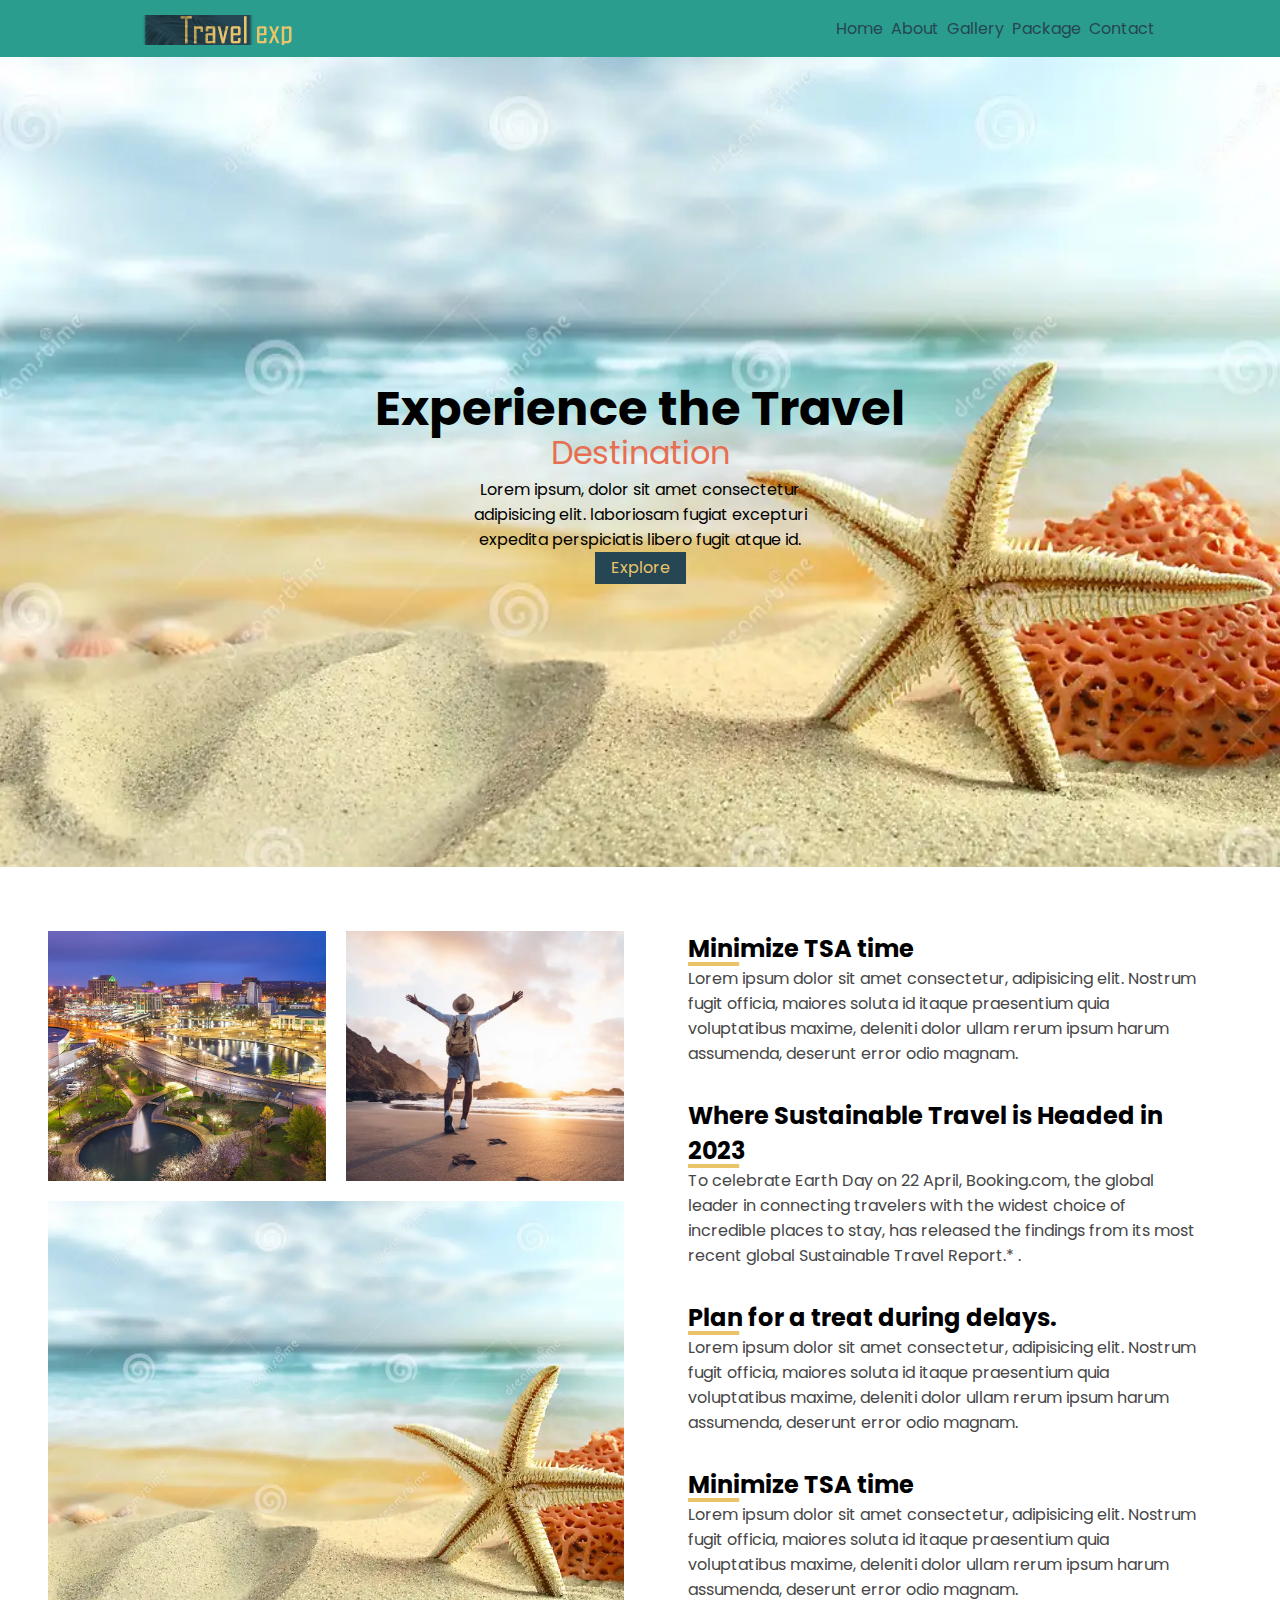
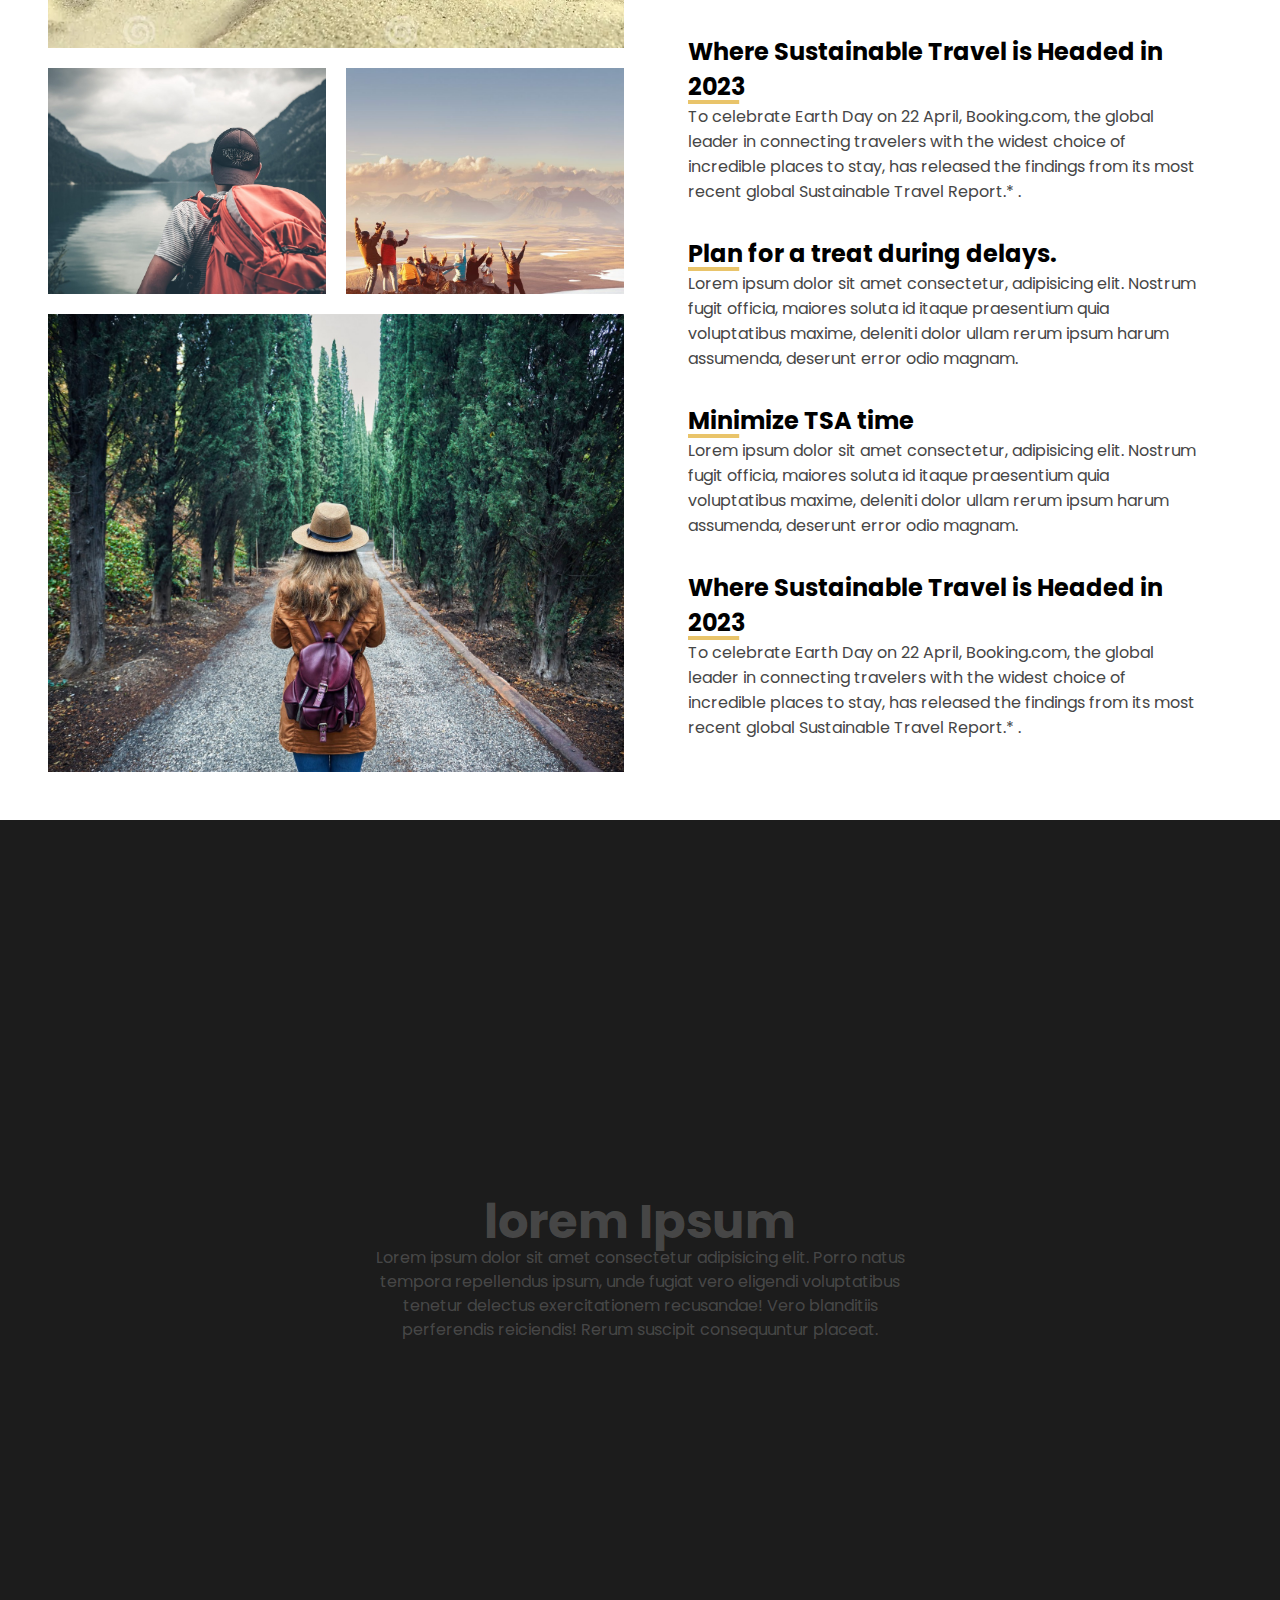
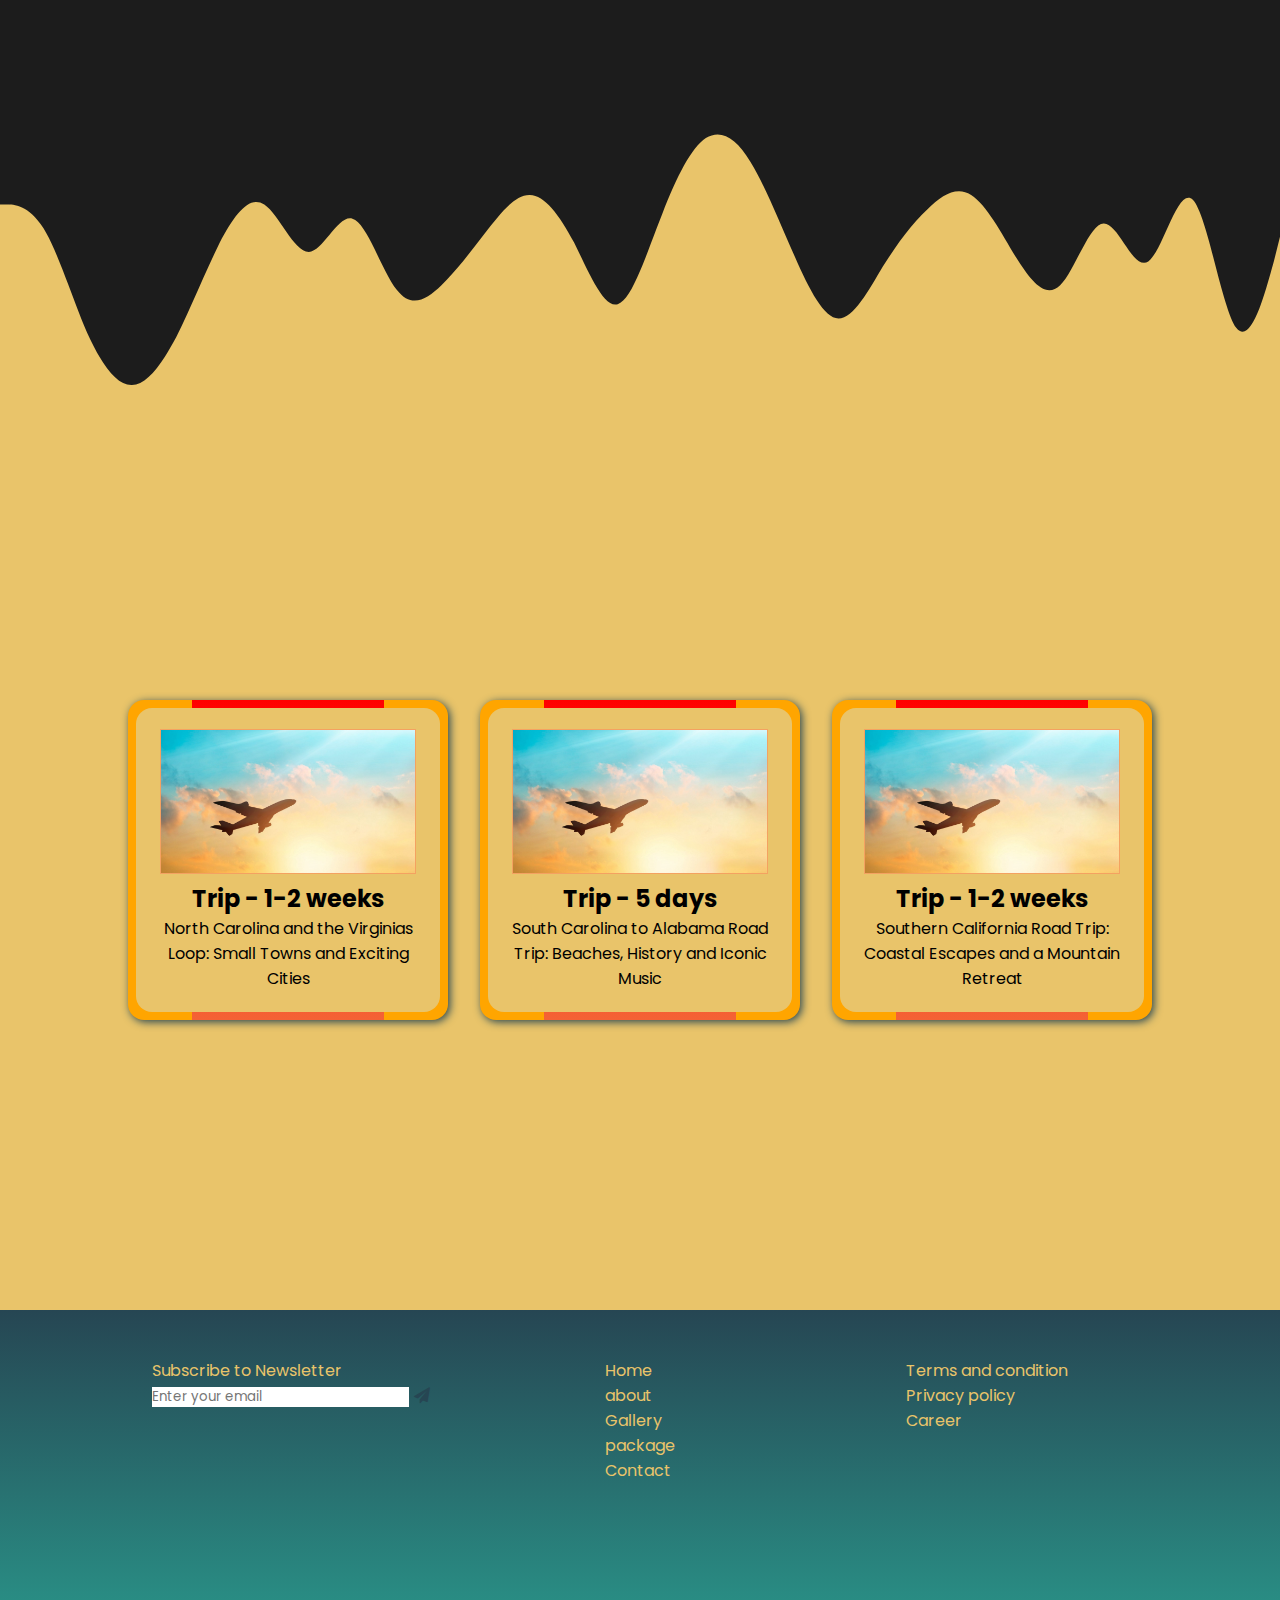
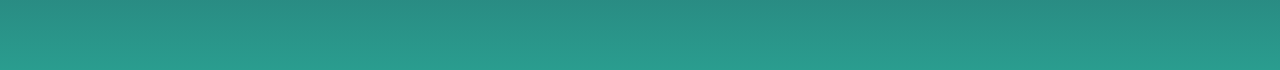
==== commit 2bd0b512: "feature page change" ====
--- a/index.html
+++ b/index.html
@@ -64,7 +64,9 @@
             </div>
 
              <div class="main-txt">
-
+                <div class="sec"><a href="#"><h2>Minimize TSA time</h2></a>
+                    <p>Lorem ipsum dolor sit amet consectetur, adipisicing elit. Nostrum fugit officia, maiores soluta id itaque praesentium quia voluptatibus maxime, deleniti dolor ullam rerum ipsum harum assumenda, deserunt error odio magnam.</p>
+                </div>
                 <div class="sec"><a href="#"><h2>Where Sustainable Travel is Headed in 2023</h2></a>
                     <p>To celebrate Earth Day on 22 April, Booking.com, the global leader in connecting travelers with the widest choice of incredible places to stay, has released the findings from its most recent global Sustainable Travel Report.*
 
@@ -92,6 +94,12 @@
                 <div class="sec"><a href="#"><h2>Minimize TSA time</h2></a>
                     <p>Lorem ipsum dolor sit amet consectetur, adipisicing elit. Nostrum fugit officia, maiores soluta id itaque praesentium quia voluptatibus maxime, deleniti dolor ullam rerum ipsum harum assumenda, deserunt error odio magnam.</p>
                 </div>
+
+                <div class="sec"><a href="#"><h2>Where Sustainable Travel is Headed in 2023</h2></a>
+                    <p>To celebrate Earth Day on 22 April, Booking.com, the global leader in connecting travelers with the widest choice of incredible places to stay, has released the findings from its most recent global Sustainable Travel Report.*
+
+                       .</p>
+                </div>
             
             </div>
 <!-- End of the container -->
@@ -136,15 +144,27 @@
 <div class="feature2" id="package">
     <div class="container">
         <div class="features">
-           <h2> 4 lakhs Statisfied Customer</h2>
+           <div class="wrap">
+               <img src="images/getty_583734066_335273.jpg" alt="">
+               <h2> Trip - 1-2 weeks</h2>
+               <p>North Carolina and the Virginias Loop: Small Towns and Exciting Cities</p>
+           </div>
         </div>
 
         <div class="features">
-            <h2> More than 500 variety of Products</h2>
+            <div class="wrap">
+                <img src="images/getty_583734066_335273.jpg" alt="">
+                <h2> Trip - 5 days</h2>
+                <p>South Carolina to Alabama Road Trip: Beaches, History and Iconic Music</p>
+            </div>
          </div>
 
          <div class="features">
-            <h2> 4 lakhs Statisfied Customer</h2>
+            <div class="wrap">
+                <img src="images/getty_583734066_335273.jpg" alt="">
+                <h2> Trip - 1-2 weeks</h2>
+                <p>Southern California Road Trip: Coastal Escapes and a Mountain Retreat</p>
+            </div>
          </div>
     </div>
 </div>
--- a/style.css
+++ b/style.css
@@ -25,6 +25,8 @@
 }
 body{
 max-width: 100%; 
+       display: grid;
+       grid-template-columns: repeat(auto-fit, minmax(250px, calc(100%-20%)));
     background-color: var(--bkg-color);
 }
 
@@ -73,6 +75,7 @@
 div.navbar .container{
     /* grid-area: nav; */
     background: rgba(42, 157, 143);
+    width: 100%;
     display: flex;
     justify-content: space-between;
     align-items: center;
@@ -472,10 +475,12 @@
 }
 .feature2 .container{
     display: grid;
-    grid-template-columns: 1fr 1fr 1fr;
+    /* grid-template-columns: 1fr 1fr 1fr; */
+    grid-template-columns: repeat(3, minmax(250px, 1fr));
     margin-inline: auto;
     column-gap:2rem;
     padding-inline: 7.5rem;
+    
 }
 .feature2 .container .features {
     width:20rem;
@@ -488,14 +493,21 @@
     justify-content: center;
     align-items: center;
  text-align: center; 
-    
-}
-
-.feature2 .container .features h2{
+ box-shadow: var(--charcoal) 2px 2px 8px;
+    
+}
+
+.feature2 .container .features .wrap{
+    position: relative;
     z-index: 10;
     text-align: center;
-}
-
+    padding: 2rem;
+}
+.feature2 .container .features .wrap img{
+    max-width:100%;
+    border:1px solid var(--sandy-brown)
+
+}
 .feature2 .container .features::before {
    content:'';
    position:absolute;
@@ -780,7 +792,7 @@
 
 
      footer .container {
-        grid-template-columns:1fr;
+        grid-template-columns: 1fr;
         padding-inline: 1rem;
         text-align: left;
         justify-content: center;
